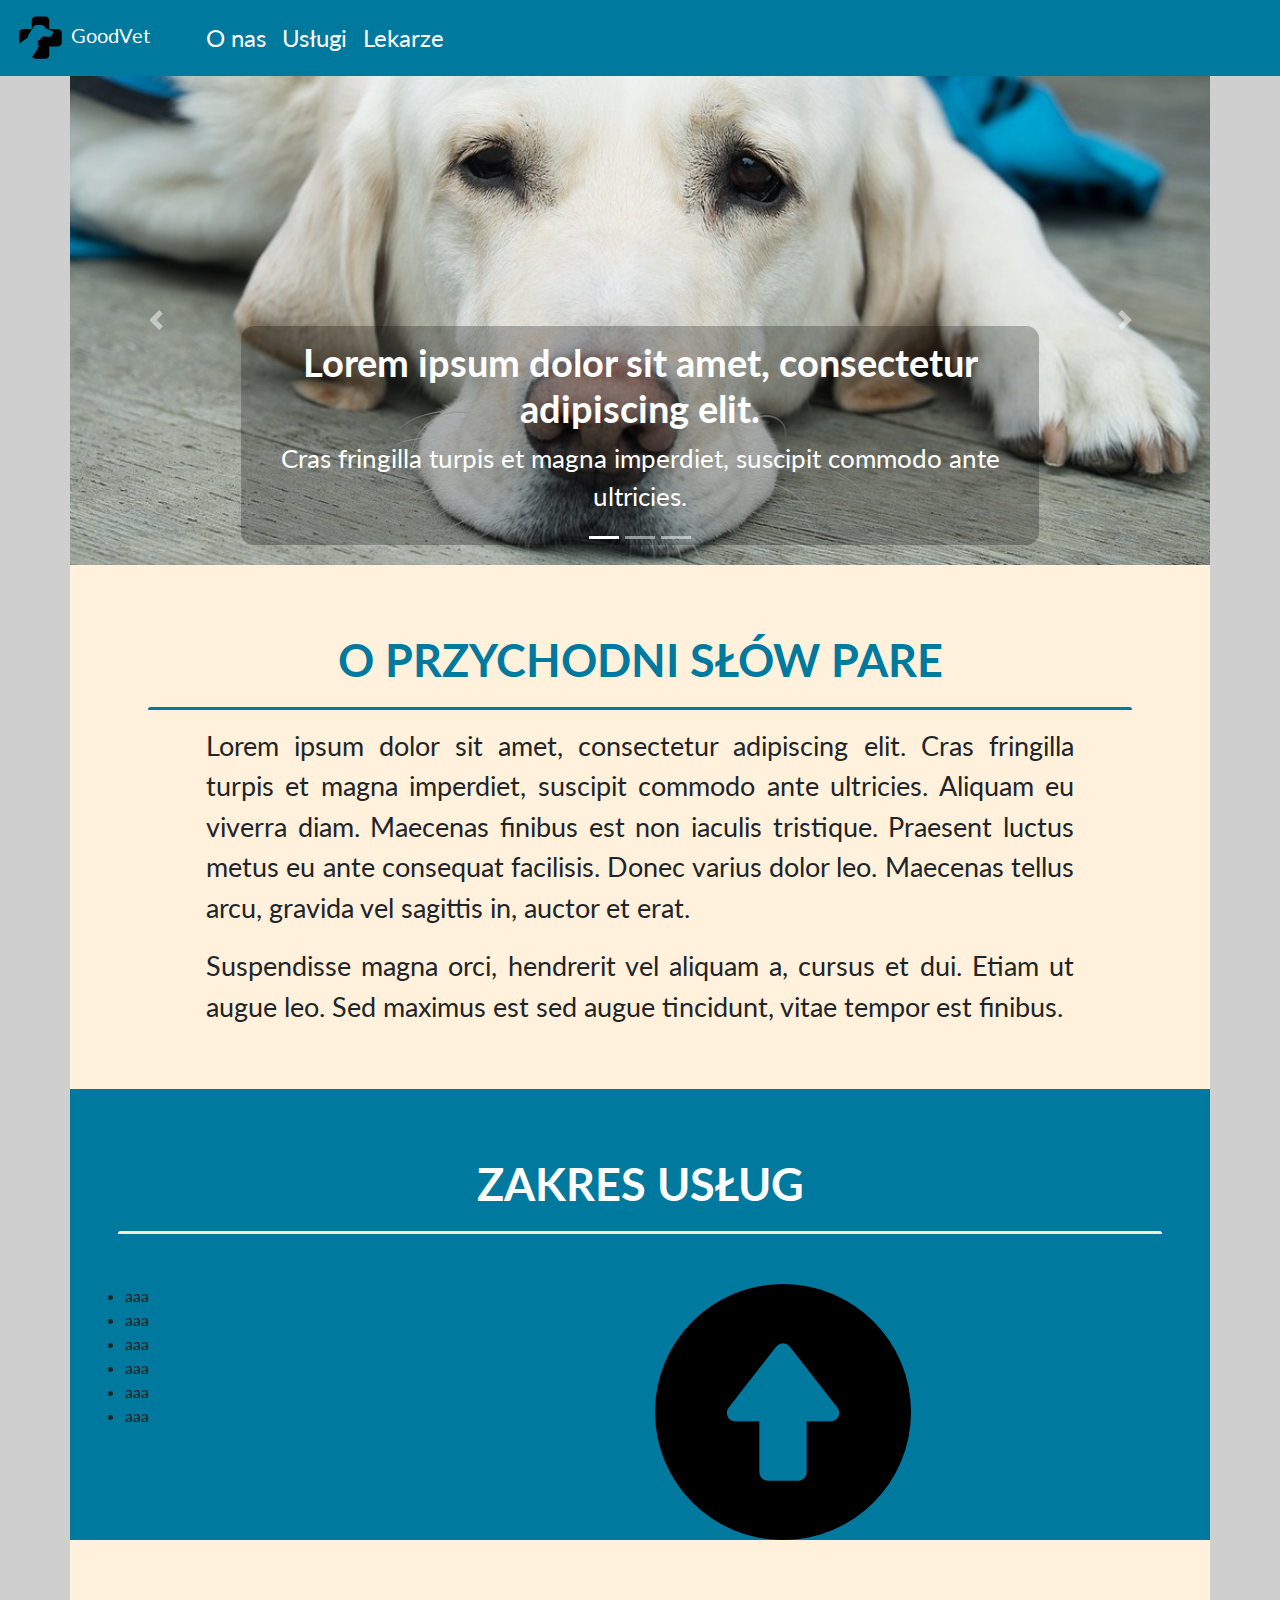
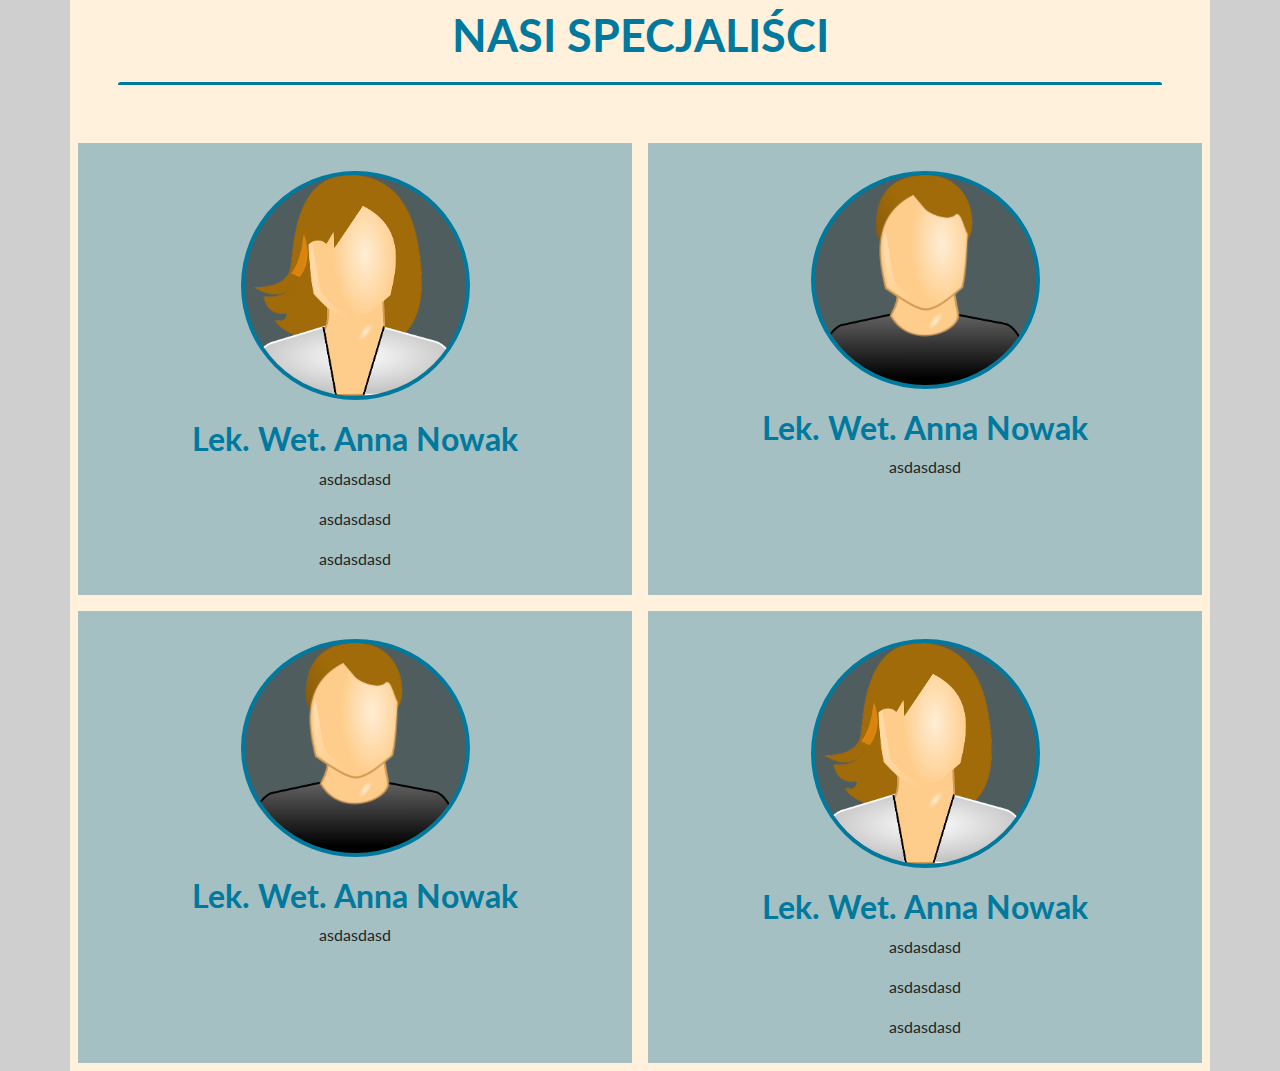
==== index.html @ b1070dfb "init" ====
<!DOCTYPE html>
<html lang="pl">
<head>
    <meta charset="UTF-8">
    <meta name="viewport" content="width=device-width, initial-scale=1, shrink-to-fit=no">
    <title>Page title</title>

    <link href="https://fonts.googleapis.com/css2?family=
    Lato:wght@400;700;900&display=swap" rel="stylesheet">

    <link rel="stylesheet" href="css/bootstrap.min.css">
    <link rel="stylesheet" href="styles/main.css">
</head>
<body>
    <!--### <a href="#" id="scrollup" class="scrollup"></a> ###-->
    
    <header>
        <nav class="navbar fixed-top navbar-expand-lg navbar-dark b-blue">
            <a class="navbar-brand mr-5 text-center" href="index.html">
                <img class="img-small" src="img/logo.png" alt="">
                GoodVet
            </a>

            <button class="navbar-toggler" type="button" data-toggle="collapse" data-target="#navbarSupportedContent" aria-controls="navbarSupportedContent" aria-expanded="false" aria-label="Toggle navigation">
                <span class="navbar-toggler-icon"></span>
            </button>
          
            <div class="collapse navbar-collapse" id="navbarSupportedContent">
                <ul class="navbar-nav mr-auto">
                    <li class="nav-item">
                        <a class="nav-link" id="link1" href="#">O nas</a>
                    </li>
                    <li class="nav-item">
                        <a class="nav-link" id="link2" href="#">Usługi</a>
                    </li>
                    <li class="nav-item">
                        <a class="nav-link" id="link3" href="#">Lekarze</a>
                    </li>
                </ul>
            </div>
        </nav>
    </header>

    <main>
        <div class="container">
            <!--### TOP SLIDER ###-->
            <div class="row flex-fill">
                <div id="slider" class="carousel slide col-12 sectionA" data-ride="carousel">

                    <!-- Indicators -->
                    <ul class="carousel-indicators">
                      <li data-target="#slider" data-slide-to="0" class="active"></li>
                      <li data-target="#slider" data-slide-to="1"></li>
                      <li data-target="#slider" data-slide-to="2"></li>
                    </ul>
                  
                    <!-- The slideshow -->
                    <div class="carousel-inner">
                      <div class="carousel-item active">
                        <img class="img-fluid" src="img/pies.jpg" alt="">
                        <div class="carousel-caption">
                            <h3>Lorem ipsum dolor sit amet, consectetur adipiscing elit.</h3>
                            <p>Cras fringilla turpis et magna imperdiet, suscipit commodo ante ultricies.</p>
                          </div>
                      </div>
                      <div class="carousel-item">
                        <img class="img-fluid" src="img/kot.jpg" alt="">
                        <div class="carousel-caption">
                            <h3>Lorem ipsum dolor sit amet, consectetur adipiscing elit.</h3>
                            <p>Cras fringilla turpis et magna imperdiet, suscipit commodo ante ultricies.</p>
                          </div>
                      </div>
                      <div class="carousel-item">
                        <img class="img-fluid" src="img/pies2.jpg" alt="">
                        <div class="carousel-caption">
                            <h3>Lorem ipsum dolor sit amet, consectetur adipiscing elit.</h3>
                            <p>Cras fringilla turpis et magna imperdiet, suscipit commodo ante ultricies.</p>
                          </div>
                      </div>
                    </div>
                  
                    <!-- Left and right controls -->
                    <a class="carousel-control-prev" href="#slider" data-slide="prev">
                      <span class="carousel-control-prev-icon"></span>
                    </a>
                    <a class="carousel-control-next" href="#slider" data-slide="next">
                      <span class="carousel-control-next-icon"></span>
                    </a>
                  
                  </div>
            </div>
             
            <header>
                <div class="row sectionA" id="aboutUs">
                    <div class="col-12 px-sm-3 px-lg-5 my-5">
                        <div id="abtUs">
                            <h1>O przychodni słów pare</h1>
                            <div class="separator-blue"></div>
                            <p class="p-1 px-lg-5">
                                Lorem ipsum dolor sit amet, consectetur adipiscing elit. 
                                Cras fringilla turpis et magna imperdiet, 
                                suscipit commodo ante ultricies. Aliquam eu viverra diam. 
                                Maecenas finibus est non iaculis tristique. 
                                Praesent luctus metus eu ante consequat facilisis. 
                                Donec varius dolor leo. Maecenas tellus arcu, 
                                gravida vel sagittis in, auctor et erat.
                            </p>
                            <p class="p-1 px-lg-5">
                                Suspendisse magna orci, hendrerit vel aliquam a, cursus et dui. 
                                Etiam ut augue leo. 
                                Sed maximus est sed augue tincidunt, vitae tempor est finibus.
                            </p>
                        </div>
                        
                    </div>
                </div>
            </header>
            
            <section>
                <div class="row sectionB" id="services">
                    <div class="col-12 px-lg-5 my-5">
                        <h1>Zakres usług</h1>
                        <div class="separator-white"></div>
                    </div>
                    <div class="col-sm-6">
                        <ul class="servicesList">
                            <li>aaa</li>
                            <li>aaa</li>
                            <li>aaa</li>
                            <li>aaa</li>
                            <li>aaa</li>
                            <li>aaa</li>
                        </ul>
                    </div>
                    <div class="col-sm-6">
                        <img class="" src="img/up.png" alt="">
                    </div>
                </div>
            </section>
            
            <section>
                <div class="row sectionA" id="doctors">
                    <div class="col-12 px-lg-5 my-5">
                        <h1>Nasi specjaliści</h1>
                        <div class="separator-blue"></div>
                    </div>
                    
                    <div class="col-lg-6 px-0 px-lg-2 my-2">
                        <div class="doc p-2">
    
                            <div class="docImg mx-auto">
                                <img class="img-fluid" src="img/female.png" alt="">
                            </div>
    
                            <div>
                                <h2>Lek. Wet. Anna Nowak</h2>
                                <p>asdasdasd</p>
                                <p>asdasdasd</p>
                                <p>asdasdasd</p>
                            </div>
    
                        </div>
                    </div>
                    <div class="col-lg-6 px-0 px-lg-2 my-2">
                        <div class="doc p-2">
    
                            <div class="docImg mx-auto">
                                <img class="img-fluid" src="img/male.png" alt="">
                            </div>
    
                            <div>
                                <h2>Lek. Wet. Anna Nowak</h2>
                                <p>asdasdasd</p>
                            </div>
    
                        </div>
                    </div>
    
                    <div class="col-lg-6 px-0 px-lg-2 my-2">
                        <div class="doc p-2">
    
                            <div class="docImg mx-auto">
                                <img class="img-fluid" src="img/male.png" alt="">
                            </div>
    
                            <div>
                                <h2>Lek. Wet. Anna Nowak</h2>
                                <p>asdasdasd</p>
                            </div>
    
                        </div>
                    </div>
    
                    <div class="col-lg-6 px-0 px-lg-2 my-2">
                        <div class="doc p-2">
    
                            <div class="docImg mx-auto">
                                <img class="img-fluid" src="img/female.png" alt="">
                            </div>
    
                            <div>
                                <h2>Lek. Wet. Anna Nowak</h2>
                                <p>asdasdasd</p>
                                <p>asdasdasd</p>
                                <p>asdasdasd</p>
                            </div>
    
                        </div>
                    </div>
                </div>
            </section>
            
        </div>
    </main>


    <!--### jQuery ###-->
    <script src="https://ajax.googleapis.com/ajax/libs/jquery/3.5.1/jquery.min.js"></script>
    <!--### bootstrap files ###-->
    <script src="https://cdn.jsdelivr.net/npm/popper.js@1.16.1/dist/umd/popper.min.js" integrity="sha384-9/reFTGAW83EW2RDu2S0VKaIzap3H66lZH81PoYlFhbGU+6BZp6G7niu735Sk7lN" crossorigin="anonymous"></script>
    <script src="js/bootstrap.min.js"></script>

    <script src="scripts/jquery.scrollTo.min.js"></script>
	<script src="scripts/pageScrolling.js"></script>
</body>
</html>
---- styles/main.css ----
body {
    background-color: #cfcfcf;
    font-family: 'Lato', sans-serif;
}

.b-blue {
    background-color: rgb(0, 121, 158) !important;
    
}

.fixed-colour-black {
    color: black !important;
}

.fixed-colour-white {
    color: white !important;
}

.nav-link {
    color: white !important;
}
.nav-link:hover {
    color: rgb(255, 215, 140) !important;
}

.img-small {
    width: 50px !important; 
    height: 50px !important;
}
.sectionA {
    background-color: rgb(255, 241, 219);
}

.sectionB {
    background-color: rgb(0, 121, 158);
}

.container {
    margin-top: 76px !important;
}

#slider {
    padding: 0;
}

.carousel-inner img {
    width: 100%;
    height: 100%;
  }

  .carousel-caption {
    border-radius: 1vw;
    background-color: rgba(0, 0, 0, 0.25);
    padding-top: 1vw;
    padding-bottom: 1vw;
  }

  .carousel-caption h3{
    font-weight: bold;
    font-size: 3vw;
  }

  .carousel-caption p {
    font-size: 2vw;
    color: #FFF;
  }

  .sectionA h1 {
      font-size: 5vmin;
      font-weight: 700;
      color: rgb(0, 121, 158);
      text-align: center;
      margin: 20px;
      text-transform: uppercase;
  }

  .sectionB h1 {
    font-size: 5vmin;
    font-weight: 700;
    color: rgb(255, 255, 255);
    text-align: center;
    margin: 20px; 
    text-transform: uppercase;
}

  #abtUs {
    padding-left: 30px;
    padding-right: 30px;
  }
  
  #abtUs p {
    font-size: 3vmin;
    text-align: justify;
    margin: 10px;
  }

  .nav-item {
      font-size: 1.5em;
  }

  .scrollup {
    width: 64px;
    height: 64px;
    text-decoration: none;
    background: url("../img/up.png") no-repeat 0px 0px;
    background-size: cover;
    position: fixed;
    right: 10px;
    bottom: 20px;
    display: none;
    opacity: .65;
}

.doc {
    width: 100%;
    height: 100%;
    text-align: center;
    background-color: rgba(0, 103, 151, 0.356);
}

.docImg {
    text-align: center;
    width: 50%;
    padding: 20px;
}

.docImg img {
    background-color: rgba(0, 0, 0, 0.514);
    width: 100%;
    height: 100%;
    object-fit: scale-down;
    border: 4px solid rgb(0, 121, 158);
    border-radius: 50%;
}

.doc h2 {
    color: rgb(0, 121, 158);
    font-weight: bold;
}

.separator-white {
    height: 3px;
    width: 100%;
    padding-top: 1px;
    padding-bottom: 1px;
    border-top: 3px solid blanchedalmond;
    border-radius: 5px;
}

.separator-blue {
    height: 3px;
    width: 100%;
    padding-top: 1px;
    padding-bottom: 1px;
    border-top: 3px solid rgb(0, 121, 158);
    border-radius: 5px;
}
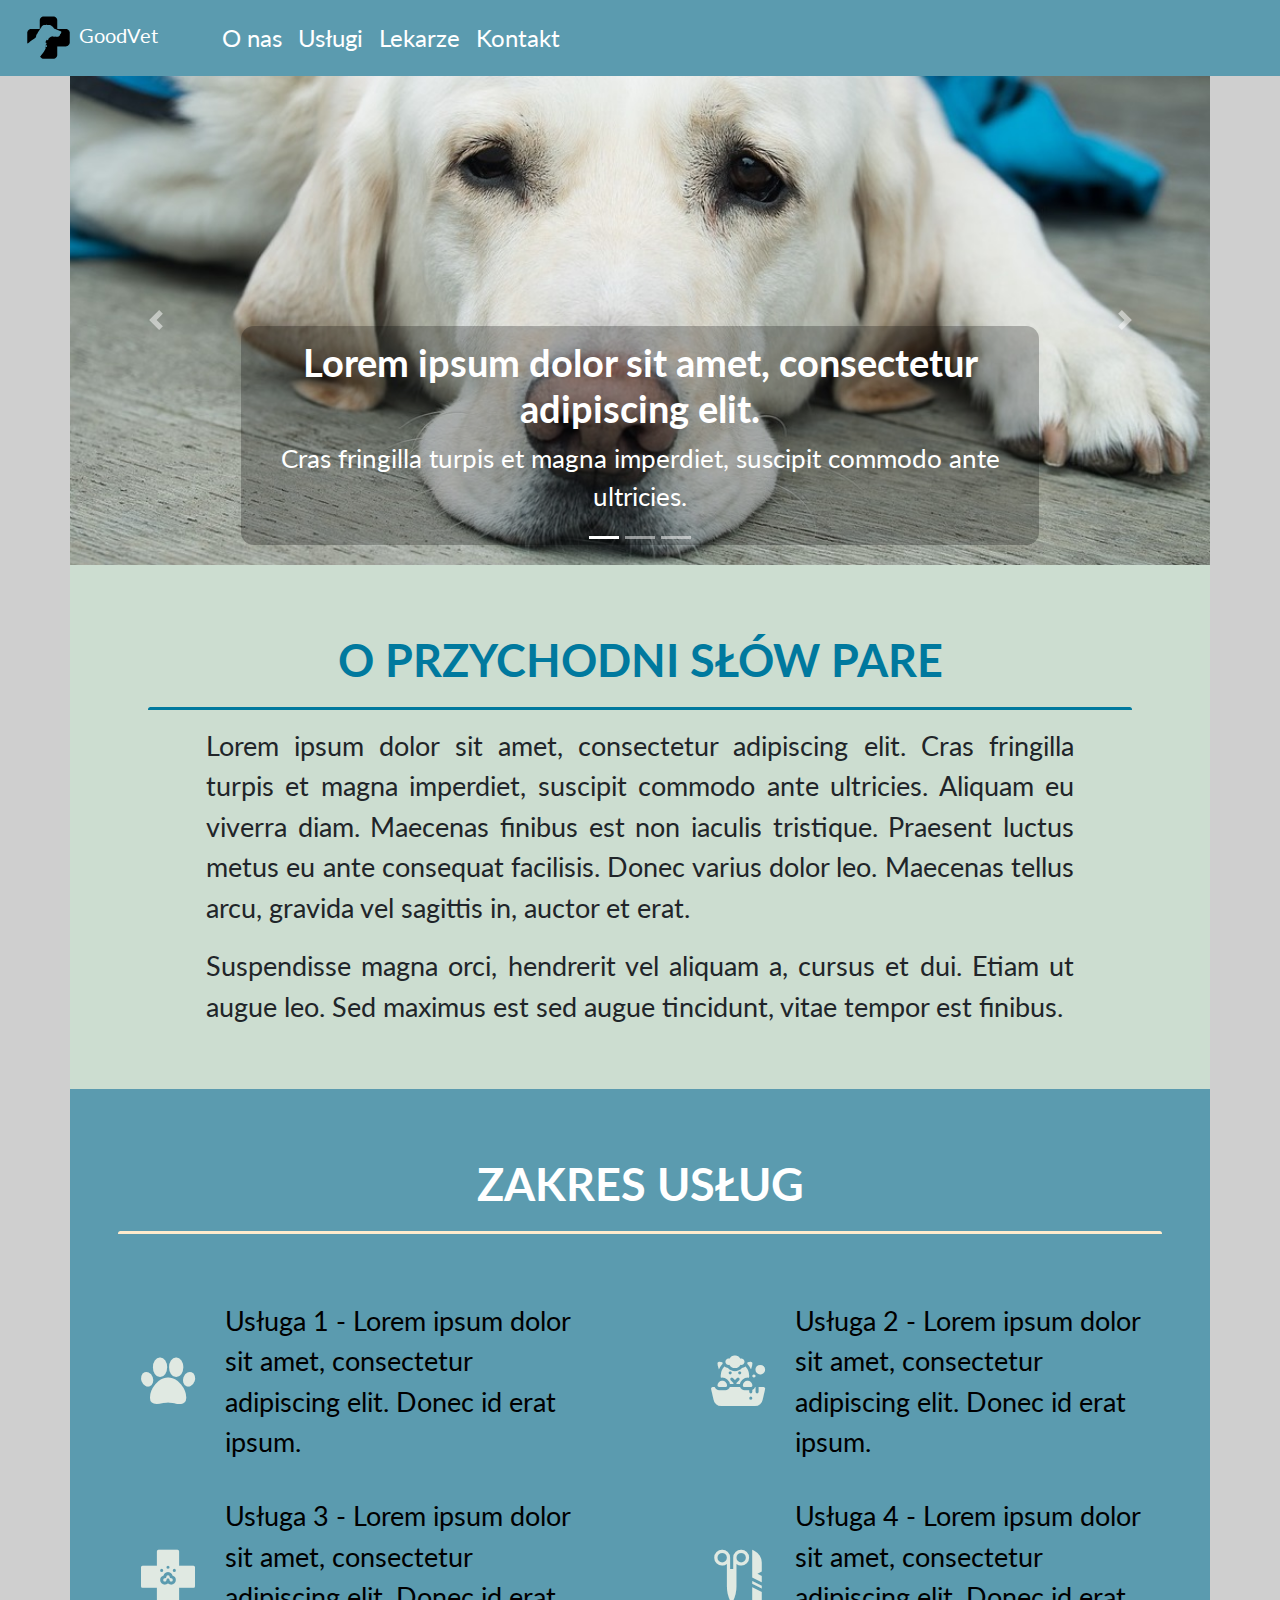
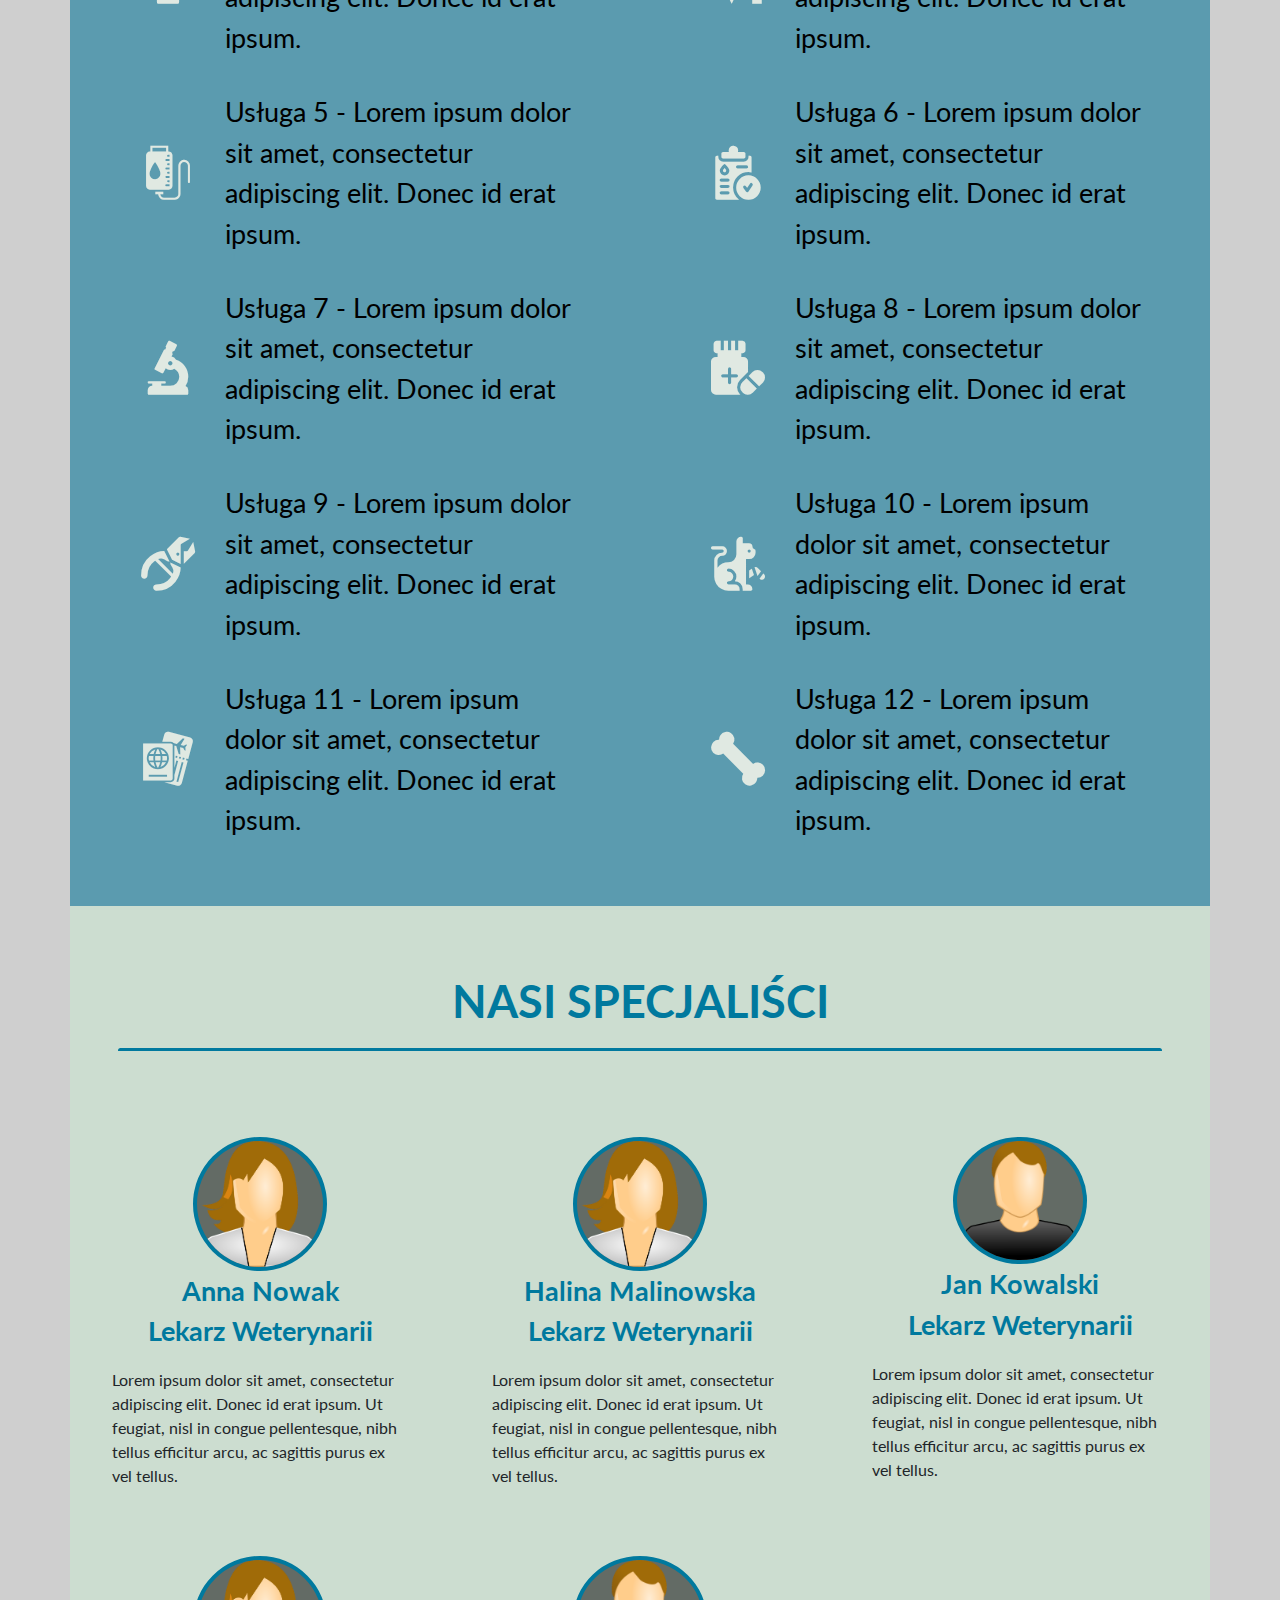
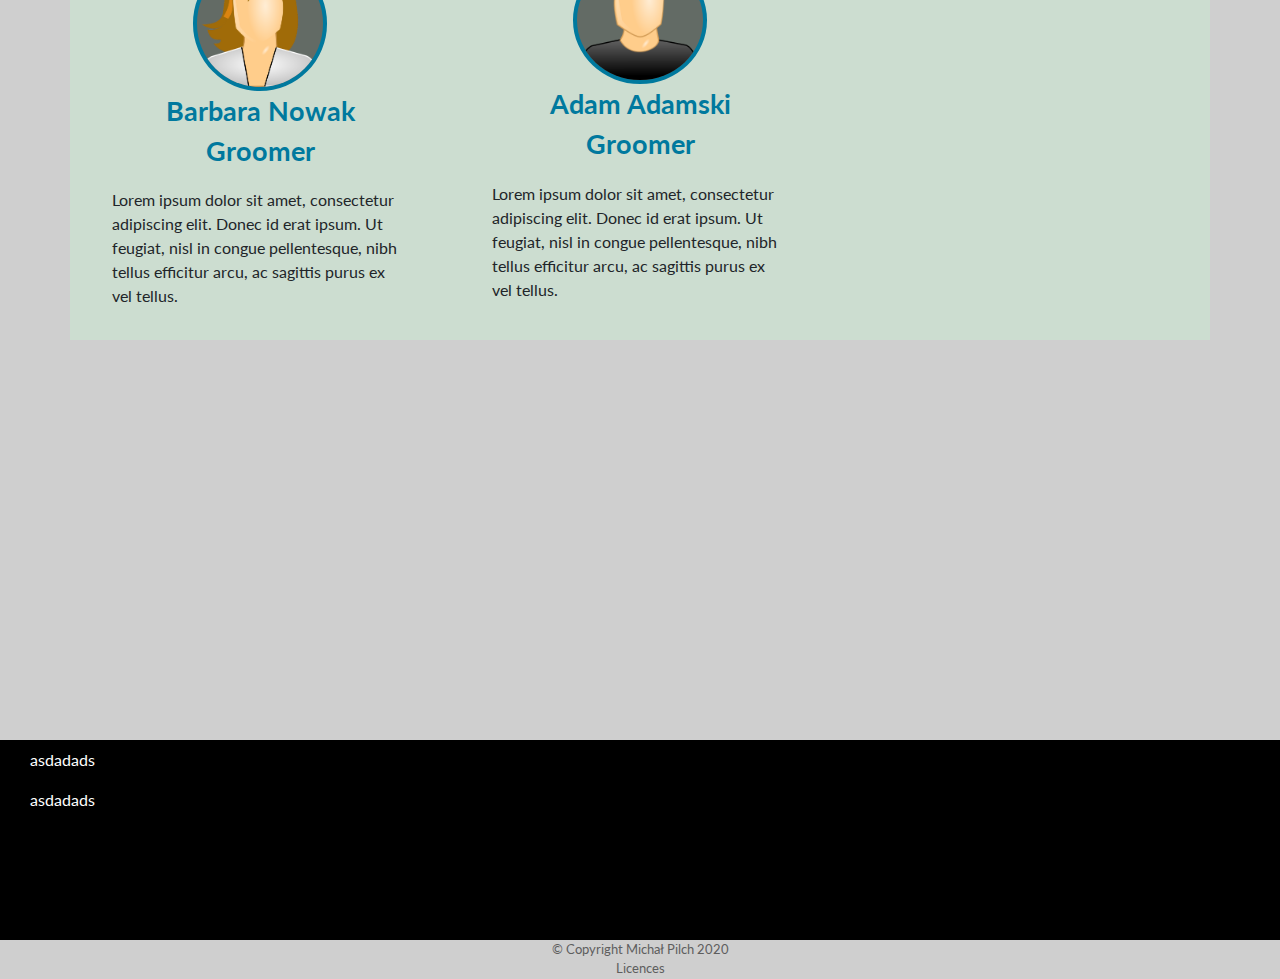
==== commit 475869fb: "map + services" ====
--- a/index.html
+++ b/index.html
@@ -3,10 +3,20 @@
 <head>
     <meta charset="UTF-8">
     <meta name="viewport" content="width=device-width, initial-scale=1, shrink-to-fit=no">
-    <title>Page title</title>
+    <title>Good Vet</title>
 
     <link href="https://fonts.googleapis.com/css2?family=
     Lato:wght@400;700;900&display=swap" rel="stylesheet">
+
+    <link rel="icon" href="img/logo.png">
+    <link rel="stylesheet" type="text/css" 
+    href="img/icons/font/flaticon.css">
+
+    <!-- <script
+      src="https://maps.googleapis.com/maps/api/js?key=AIzaSyAMjYSl3l_vEaa-4guQ3jVCJjhNxkmh4VY&callback=initMap&libraries=&v=weekly"
+      defer
+    ></script> -->
+
 
     <link rel="stylesheet" href="css/bootstrap.min.css">
     <link rel="stylesheet" href="styles/main.css">
@@ -16,7 +26,7 @@
     
     <header>
         <nav class="navbar fixed-top navbar-expand-lg navbar-dark b-blue">
-            <a class="navbar-brand mr-5 text-center" href="index.html">
+            <a class="navbar-brand mr-5 text-center px-2" href="index.html">
                 <img class="img-small" src="img/logo.png" alt="">
                 GoodVet
             </a>
@@ -26,7 +36,7 @@
             </button>
           
             <div class="collapse navbar-collapse" id="navbarSupportedContent">
-                <ul class="navbar-nav mr-auto">
+                <ul class="navbar-nav">
                     <li class="nav-item">
                         <a class="nav-link" id="link1" href="#">O nas</a>
                     </li>
@@ -36,13 +46,16 @@
                     <li class="nav-item">
                         <a class="nav-link" id="link3" href="#">Lekarze</a>
                     </li>
+                    <li class="nav-item">
+                        <a class="nav-link" id="link4" href="#">Kontakt</a>
+                    </li>
                 </ul>
             </div>
         </nav>
     </header>
 
     <main>
-        <div class="container">
+        <div class="container sliderContainer">
             <!--### TOP SLIDER ###-->
             <div class="row flex-fill">
                 <div id="slider" class="carousel slide col-12 sectionA" data-ride="carousel">
@@ -89,7 +102,8 @@
                   
                   </div>
             </div>
-             
+        </div>
+        <div class="container">
             <header>
                 <div class="row sectionA" id="aboutUs">
                     <div class="col-12 px-sm-3 px-lg-5 my-5">
@@ -117,24 +131,124 @@
             </header>
             
             <section>
-                <div class="row sectionB" id="services">
+                <div class="row sectionB pb-5" id="services">
                     <div class="col-12 px-lg-5 my-5">
                         <h1>Zakres usług</h1>
                         <div class="separator-white"></div>
                     </div>
-                    <div class="col-sm-6">
-                        <ul class="servicesList">
-                            <li>aaa</li>
-                            <li>aaa</li>
-                            <li>aaa</li>
-                            <li>aaa</li>
-                            <li>aaa</li>
-                            <li>aaa</li>
-                        </ul>
-                    </div>
-                    <div class="col-sm-6">
-                        <img class="" src="img/up.png" alt="">
-                    </div>
+                    <div class="col-sm-12 servicesList">
+                        <div class="row">
+                            <div class="col-lg-6 servicesItem d-flex">
+                                <i class="flaticon-paw flex-shrink-1 vertical-center"></i>
+                                <p class="p-1 w-100 vertical-center">
+                                    Usługa 1 - Lorem ipsum dolor sit amet, 
+                                    consectetur adipiscing elit. 
+                                    Donec id erat ipsum.
+                                </p>
+                            </div>
+
+                            <div class="col-lg-6 servicesItem d-flex">
+                                <i class="flaticon-shower flex-shrink-1 vertical-center"></i>
+                                <p class="p-1 w-100 vertical-center">
+                                    Usługa 2 - Lorem ipsum dolor sit amet, 
+                                    consectetur adipiscing elit. 
+                                    Donec id erat ipsum.
+                                </p>
+                            </div>
+
+                            <div class="col-lg-6 servicesItem d-flex">
+                                <i class="flaticon-veterinary flex-shrink-1 vertical-center"></i>
+                                <p class="p-1 w-100 vertical-center">
+                                    Usługa 3 - Lorem ipsum dolor sit amet, 
+                                    consectetur adipiscing elit. 
+                                    Donec id erat ipsum.
+                                </p>
+                            </div>
+
+                            <div class="col-lg-6 servicesItem d-flex">
+                                <i class="flaticon-surgery-tools flex-shrink-1 vertical-center"></i>
+                                <p class="p-1 w-100 vertical-center">
+                                    Usługa 4 - Lorem ipsum dolor sit amet, 
+                                    consectetur adipiscing elit. 
+                                    Donec id erat ipsum.
+                                </p>
+                            </div>
+
+                            <div class="col-lg-6 servicesItem d-flex">
+                                <i class="flaticon-blood-transfusion flex-shrink-1 vertical-center"></i>
+                                <p class="p-1 w-100 vertical-center">
+                                    Usługa 5 - Lorem ipsum dolor sit amet, 
+                                    consectetur adipiscing elit. 
+                                    Donec id erat ipsum.
+                                </p>
+                            </div>
+
+                            <div class="col-lg-6 servicesItem d-flex">
+                                <i class="flaticon-medical-report flex-shrink-1 vertical-center"></i>
+                                <p class="p-1 w-100 vertical-center">
+                                    Usługa 6 - Lorem ipsum dolor sit amet, 
+                                    consectetur adipiscing elit. 
+                                    Donec id erat ipsum.
+                                </p>
+                            </div>
+
+                            <div class="col-lg-6 servicesItem d-flex">
+                                <i class="flaticon-microscope flex-shrink-1 vertical-center"></i>
+                                <p class="p-1 w-100 vertical-center">
+                                    Usługa 7 - Lorem ipsum dolor sit amet, 
+                                    consectetur adipiscing elit. 
+                                    Donec id erat ipsum.
+                                </p>
+                            </div>
+
+                            <div class="col-lg-6 servicesItem d-flex">
+                                <i class="flaticon-pills-1 flex-shrink-1 vertical-center"></i>
+                                <p class="p-1 w-100 vertical-center">
+                                    Usługa 8 - Lorem ipsum dolor sit amet, 
+                                    consectetur adipiscing elit. 
+                                    Donec id erat ipsum.
+                                </p>
+                            </div>
+
+                            <div class="col-lg-6 servicesItem d-flex">
+                                <i class="flaticon-nail-clipper flex-shrink-1 vertical-center"></i>
+                                <p class="p-1 w-100 vertical-center">
+                                    Usługa 9 - Lorem ipsum dolor sit amet, 
+                                    consectetur adipiscing elit. 
+                                    Donec id erat ipsum.
+                                </p>
+                            </div>
+
+                            <div class="col-lg-6 servicesItem d-flex">
+                                <i class="flaticon-injury flex-shrink-1 vertical-center"></i>
+                                <p class="p-1 w-100 vertical-center">
+                                    Usługa 10 - Lorem ipsum dolor sit amet, 
+                                    consectetur adipiscing elit. 
+                                    Donec id erat ipsum.
+                                </p>
+                            </div>
+
+                            <div class="col-lg-6 servicesItem d-flex">
+                                <i class="flaticon-passport flex-shrink-1 vertical-center"></i>
+                                <p class="p-1 w-100 vertical-center">
+                                    Usługa 11 - Lorem ipsum dolor sit amet, 
+                                    consectetur adipiscing elit. 
+                                    Donec id erat ipsum.
+                                </p>
+                            </div>
+
+                            <div class="col-lg-6 servicesItem d-flex">
+                                <i class="flaticon-bone flex-shrink-1 vertical-center"></i>
+                                <p class="p-1 w-100 vertical-center">
+                                    Usługa 12 - Lorem ipsum dolor sit amet, 
+                                    consectetur adipiscing elit. 
+                                    Donec id erat ipsum.
+                                </p>
+                            </div>
+                        </div>
+                        
+                    </div>
+                    
                 </div>
             </section>
             
@@ -145,72 +259,125 @@
                         <div class="separator-blue"></div>
                     </div>
                     
-                    <div class="col-lg-6 px-0 px-lg-2 my-2">
-                        <div class="doc p-2">
-    
-                            <div class="docImg mx-auto">
+                    <div class="col-lg-4 px-0 px-lg-2 my-2 mx-lg-0 mx-sm-5">
+                        <div class="doc p-2">
+    
+                            <div class="docImg mx-auto pb-1">
                                 <img class="img-fluid" src="img/female.png" alt="">
                             </div>
     
-                            <div>
-                                <h2>Lek. Wet. Anna Nowak</h2>
-                                <p>asdasdasd</p>
-                                <p>asdasdasd</p>
-                                <p>asdasdasd</p>
-                            </div>
-    
-                        </div>
-                    </div>
-                    <div class="col-lg-6 px-0 px-lg-2 my-2">
-                        <div class="doc p-2">
-    
-                            <div class="docImg mx-auto">
+                            <div class="description">
+                                <h2>Anna Nowak</h2>
+                                <h2>Lekarz Weterynarii</h2>
+                                <p>
+                                    Lorem ipsum dolor sit amet, consectetur adipiscing elit. 
+                                    Donec id erat ipsum. Ut feugiat, nisl in congue pellentesque, 
+                                    nibh tellus efficitur arcu, ac sagittis purus ex vel tellus.
+                                </p>
+                            </div>
+    
+                        </div>
+                    </div>
+
+                    <div class="col-lg-4 px-0 px-lg-2 my-2 mx-lg-0 mx-sm-5">
+                        <div class="doc p-2">
+    
+                            <div class="docImg mx-auto pb-1">
+                                <img class="img-fluid" src="img/female.png" alt="">
+                            </div>
+    
+                            <div class="description">
+                                <h2>Halina Malinowska</h2>
+                                <h2>Lekarz Weterynarii</h2>
+                                <p>
+                                    Lorem ipsum dolor sit amet, consectetur adipiscing elit. 
+                                    Donec id erat ipsum. Ut feugiat, nisl in congue pellentesque, 
+                                    nibh tellus efficitur arcu, ac sagittis purus ex vel tellus.
+                                </p>
+                            </div>
+    
+                        </div>
+                    </div>
+
+                    <div class="col-lg-4 px-0 px-lg-2 my-2 mx-lg-0 mx-sm-5">
+                        <div class="doc p-2">
+    
+                            <div class="docImg mx-auto pb-1">
                                 <img class="img-fluid" src="img/male.png" alt="">
                             </div>
     
-                            <div>
-                                <h2>Lek. Wet. Anna Nowak</h2>
-                                <p>asdasdasd</p>
-                            </div>
-    
-                        </div>
-                    </div>
-    
-                    <div class="col-lg-6 px-0 px-lg-2 my-2">
-                        <div class="doc p-2">
-    
-                            <div class="docImg mx-auto">
+                            <div class="description">
+                                <h2>Jan Kowalski</h2>
+                                <h2>Lekarz Weterynarii</h2>
+                                <p>
+                                    Lorem ipsum dolor sit amet, consectetur adipiscing elit. 
+                                    Donec id erat ipsum. Ut feugiat, nisl in congue pellentesque, 
+                                    nibh tellus efficitur arcu, ac sagittis purus ex vel tellus.
+                                </p>
+                            </div>
+    
+                        </div>
+                    </div>
+    
+                    <div class="col-lg-4 px-0 px-lg-2 my-2 mx-lg-0 mx-sm-5">
+                        <div class="doc p-2">
+    
+                            <div class="docImg mx-auto pb-1">
+                                <img class="img-fluid" src="img/female.png" alt="">
+                            </div>
+    
+                            <div class="description">
+                                <h2>Barbara Nowak</h2>
+                                <h2>Groomer</h2>
+                                <p>
+                                    Lorem ipsum dolor sit amet, consectetur adipiscing elit. 
+                                    Donec id erat ipsum. Ut feugiat, nisl in congue pellentesque, 
+                                    nibh tellus efficitur arcu, ac sagittis purus ex vel tellus.
+                                </p>
+                            </div>
+    
+                        </div>
+                    </div>
+    
+                    <div class="col-lg-4 px-0 px-lg-2 my-2 mx-lg-0 mx-sm-5">
+                        <div class="doc p-2">
+    
+                            <div class="docImg mx-auto pb-1">
                                 <img class="img-fluid" src="img/male.png" alt="">
                             </div>
     
-                            <div>
-                                <h2>Lek. Wet. Anna Nowak</h2>
-                                <p>asdasdasd</p>
-                            </div>
-    
-                        </div>
-                    </div>
-    
-                    <div class="col-lg-6 px-0 px-lg-2 my-2">
-                        <div class="doc p-2">
-    
-                            <div class="docImg mx-auto">
-                                <img class="img-fluid" src="img/female.png" alt="">
-                            </div>
-    
-                            <div>
-                                <h2>Lek. Wet. Anna Nowak</h2>
-                                <p>asdasdasd</p>
-                                <p>asdasdasd</p>
-                                <p>asdasdasd</p>
+                            <div class="description">
+                                <h2>Adam Adamski</h2>
+                                <h2>Groomer</h2>
+                                <p>
+                                    Lorem ipsum dolor sit amet, consectetur adipiscing elit. 
+                                    Donec id erat ipsum. Ut feugiat, nisl in congue pellentesque, 
+                                    nibh tellus efficitur arcu, ac sagittis purus ex vel tellus.
+                                </p>
                             </div>
     
                         </div>
                     </div>
                 </div>
             </section>
-            
         </div>
+        <footer>
+            <div id="map"></div>
+            <div class="w-100" id="footer">
+                <div class="container h-100">
+                    <div class="col-12 d-flex text-white h-100">
+                        <div id="address" class="py-2">
+                            <p>asdadads</p>
+                            <p>asdadads</p>
+                            
+                            
+                        </div>
+                    </div>
+                </div>
+            </div>
+        </footer>
+        <div class="signature">&copy; Copyright Michał Pilch 2020</div>
+        <div class="signature"><a href="licences/licenses.html" target="_blank">Licences</a></div>
     </main>
 
 
@@ -221,6 +388,7 @@
     <script src="js/bootstrap.min.js"></script>
 
     <script src="scripts/jquery.scrollTo.min.js"></script>
-	<script src="scripts/pageScrolling.js"></script>
+    <script src="scripts/pageScrolling.js"></script>
+    <script src="scripts/maps.js"></script>
 </body>
 </html>--- a/img/icons/font/flaticon.css
+++ b/img/icons/font/flaticon.css
@@ -0,0 +1,71 @@
+	/*
+  	Flaticon icon font: Flaticon
+  	Creation date: 09/11/2020 18:28
+  	*/
+
+@font-face {
+  font-family: "Flaticon";
+  src: url("./Flaticon.eot");
+  src: url("./Flaticon.eot?#iefix") format("embedded-opentype"),
+       url("./Flaticon.woff2") format("woff2"),
+       url("./Flaticon.woff") format("woff"),
+       url("./Flaticon.ttf") format("truetype"),
+       url("./Flaticon.svg#Flaticon") format("svg");
+  font-weight: normal;
+  font-style: normal;
+}
+
+@media screen and (-webkit-min-device-pixel-ratio:0) {
+  @font-face {
+    font-family: "Flaticon";
+    src: url("./Flaticon.svg#Flaticon") format("svg");
+  }
+}
+
+[class^="flaticon-"]:before, [class*=" flaticon-"]:before,
+[class^="flaticon-"]:after, [class*=" flaticon-"]:after {   
+  font-family: Flaticon;
+        font-size: 20px;
+font-style: normal;
+margin-left: 20px;
+}
+
+.flaticon-nail-clipper:before { content: "\f100"; }
+.flaticon-injury:before { content: "\f101"; }
+.flaticon-veterinary:before { content: "\f102"; }
+.flaticon-shower:before { content: "\f103"; }
+.flaticon-cat:before { content: "\f104"; }
+.flaticon-cat-1:before { content: "\f105"; }
+.flaticon-eye:before { content: "\f106"; }
+.flaticon-feeding-bottle:before { content: "\f107"; }
+.flaticon-microchip:before { content: "\f108"; }
+.flaticon-brush-teeth:before { content: "\f109"; }
+.flaticon-cat-house:before { content: "\f10a"; }
+.flaticon-scale:before { content: "\f10b"; }
+.flaticon-pet-brush:before { content: "\f10c"; }
+.flaticon-water-dispenser:before { content: "\f10d"; }
+.flaticon-shampoo:before { content: "\f10e"; }
+.flaticon-pills:before { content: "\f10f"; }
+.flaticon-brush:before { content: "\f110"; }
+.flaticon-cat-2:before { content: "\f111"; }
+.flaticon-pet-bowl:before { content: "\f112"; }
+.flaticon-meow:before { content: "\f113"; }
+.flaticon-fish-bowl:before { content: "\f114"; }
+.flaticon-test-tube:before { content: "\f115"; }
+.flaticon-drugs:before { content: "\f116"; }
+.flaticon-pills-1:before { content: "\f117"; }
+.flaticon-microscope:before { content: "\f118"; }
+.flaticon-paw:before { content: "\f119"; }
+.flaticon-dog-in-front-of-a-man:before { content: "\f11a"; }
+.flaticon-dog:before { content: "\f11b"; }
+.flaticon-veterinary-1:before { content: "\f11c"; }
+.flaticon-bone:before { content: "\f11d"; }
+.flaticon-fish:before { content: "\f11e"; }
+.flaticon-medical-report:before { content: "\f11f"; }
+.flaticon-cow-silhouette:before { content: "\f120"; }
+.flaticon-surgery-tools:before { content: "\f121"; }
+.flaticon-surgery:before { content: "\f122"; }
+.flaticon-surgery-1:before { content: "\f123"; }
+.flaticon-blood-transfusion:before { content: "\f124"; }
+.flaticon-passport:before { content: "\f125"; }
+.flaticon-sonography:before { content: "\f126"; }--- a/styles/main.css
+++ b/styles/main.css
@@ -4,7 +4,7 @@
 }
 
 .b-blue {
-    background-color: rgb(0, 121, 158) !important;
+    background-color:rgb(91, 155, 175) !important;
     
 }
 
@@ -28,14 +28,14 @@
     height: 50px !important;
 }
 .sectionA {
-    background-color: rgb(255, 241, 219);
+    background-color: rgb(204, 221, 208);
 }
 
 .sectionB {
-    background-color: rgb(0, 121, 158);
-}
-
-.container {
+    background-color: rgb(91, 155, 175);
+}
+
+.sliderContainer {
     margin-top: 76px !important;
 }
 
@@ -114,8 +114,13 @@
 .doc {
     width: 100%;
     height: 100%;
-    text-align: center;
-    background-color: rgba(0, 103, 151, 0.356);
+    
+    
+    border-radius: 1vw;
+}
+
+.doc p{
+    padding-top: 1vw;
 }
 
 .docImg {
@@ -134,8 +139,15 @@
 }
 
 .doc h2 {
+    font-size: 3vmin;
     color: rgb(0, 121, 158);
     font-weight: bold;
+    text-align: center;
+}
+
+.doc .description {
+    padding-left: 2vw;
+    padding-right: 2vw;
 }
 
 .separator-white {
@@ -154,4 +166,68 @@
     padding-bottom: 1px;
     border-top: 3px solid rgb(0, 121, 158);
     border-radius: 5px;
-}+}
+
+.servicesList {
+    color: black;
+    font-size: 3vmin;
+    font-weight: 400;
+}
+
+.servicesList i:before {
+    color: rgb(224, 233, 226);
+    margin-right: 2vw;
+    font-size: 2em;
+}
+
+.servicesItem {
+    padding-left: 4vw;
+    padding-right: 4vw;
+    margin-top: 1vw;
+    margin-bottom: 1vw;
+}
+
+.servicesItem p {
+    
+}
+
+.vertical-center {
+    margin-top: auto;
+    margin-bottom: auto;
+  }
+
+  #map {
+      height: 400px;
+  }
+
+  #footer {
+      width: 100%;
+      height: 200px;
+      background-color: black;
+  }
+
+  .transparency {
+      opacity: 0.5;
+  }
+
+  .signature {
+    font-size: 0.8em;
+    text-align: center;
+    color: rgb(94, 94, 94);
+  }
+
+  .signature a{
+    color: rgb(94, 94, 94);
+  }
+  .signature a:hover{
+    color: rgb(94, 94, 94);
+  }
+  
+  #footer .container {
+      margin: 0 !important;
+  }
+
+  #address {
+      
+      height: 100%;
+  }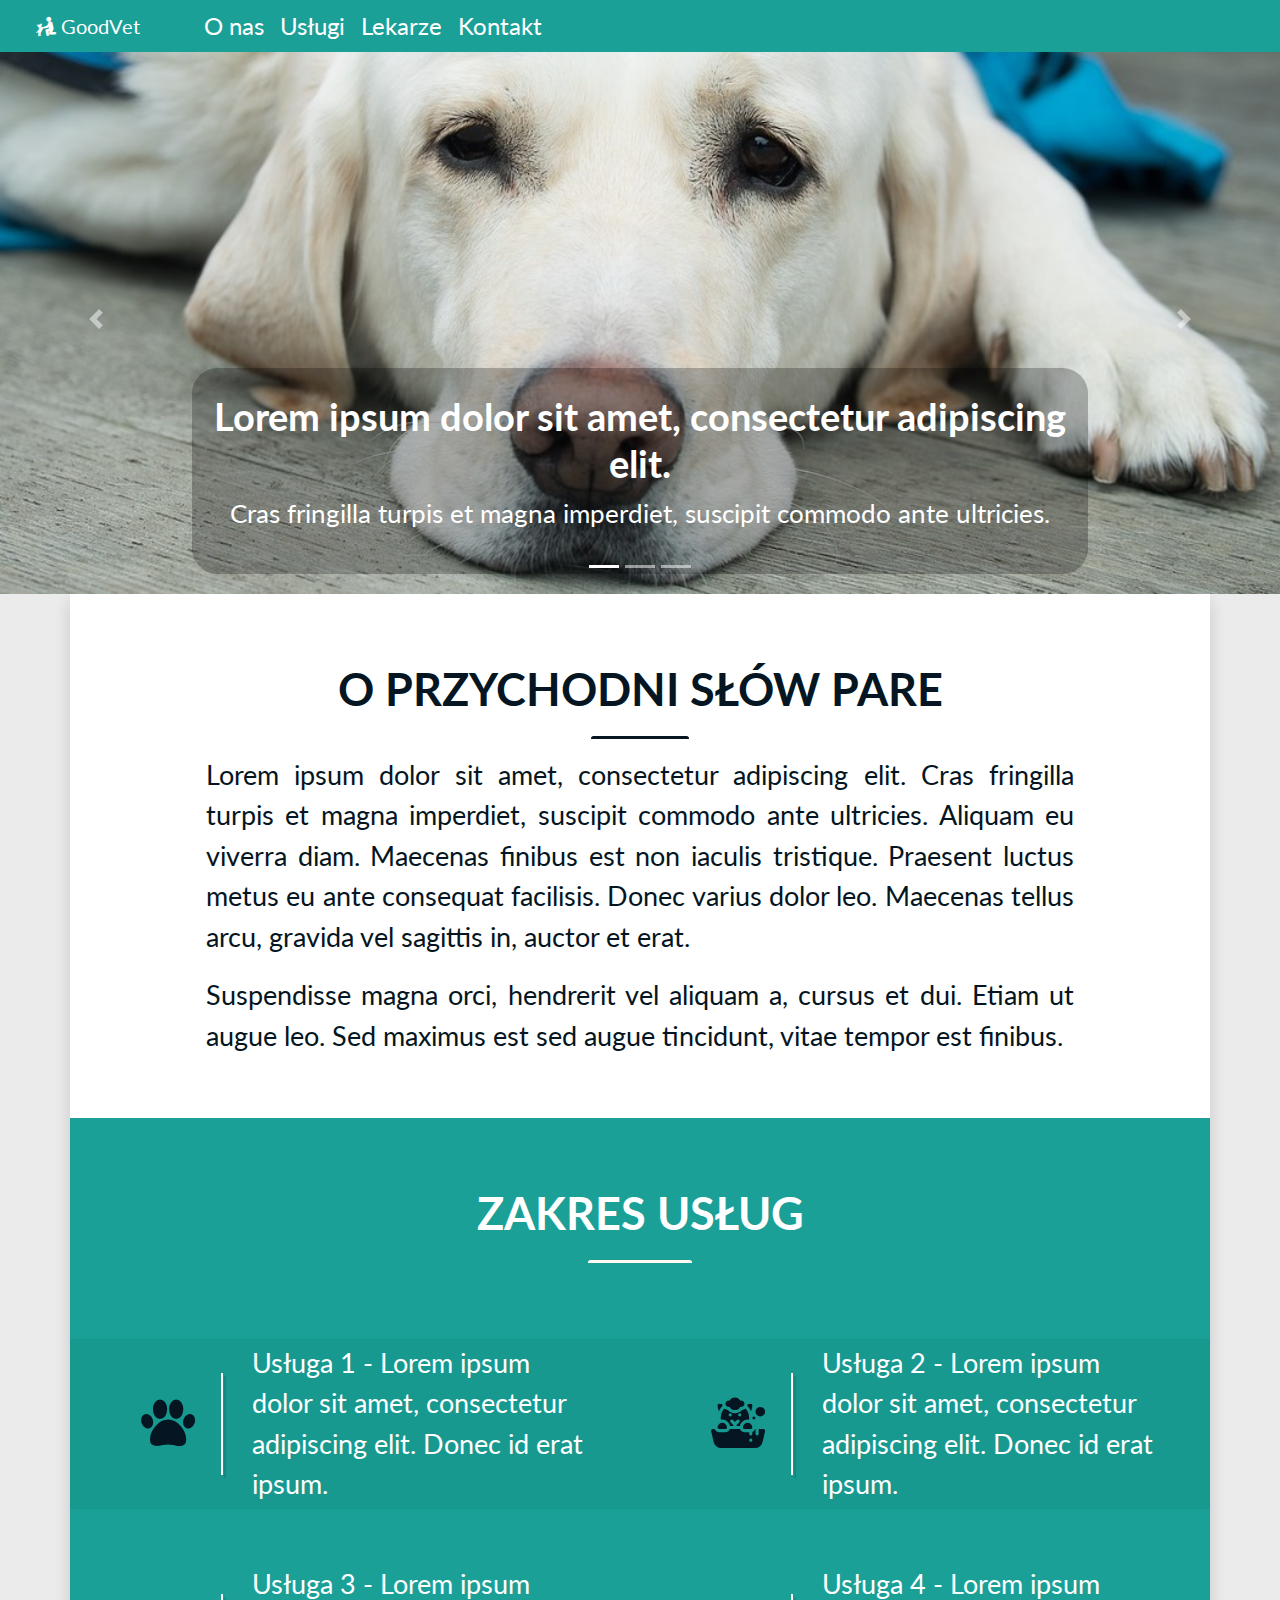
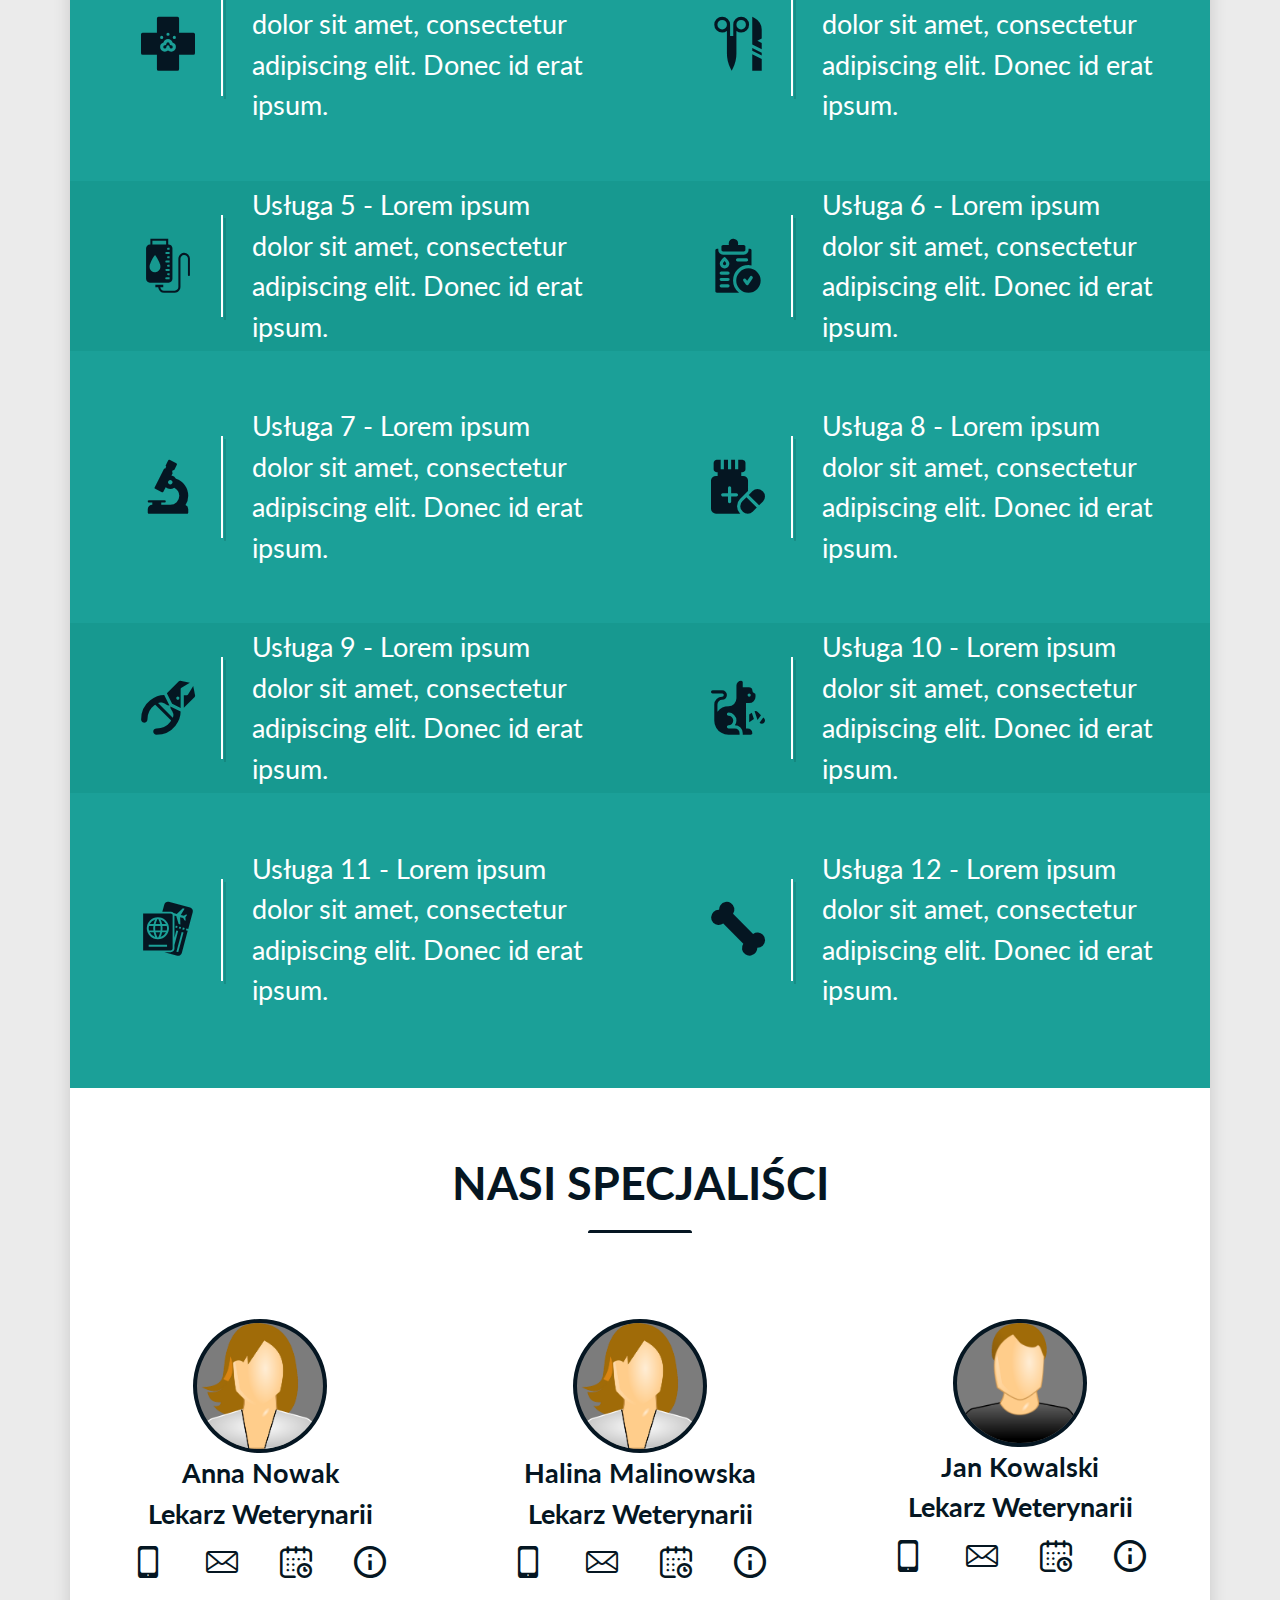
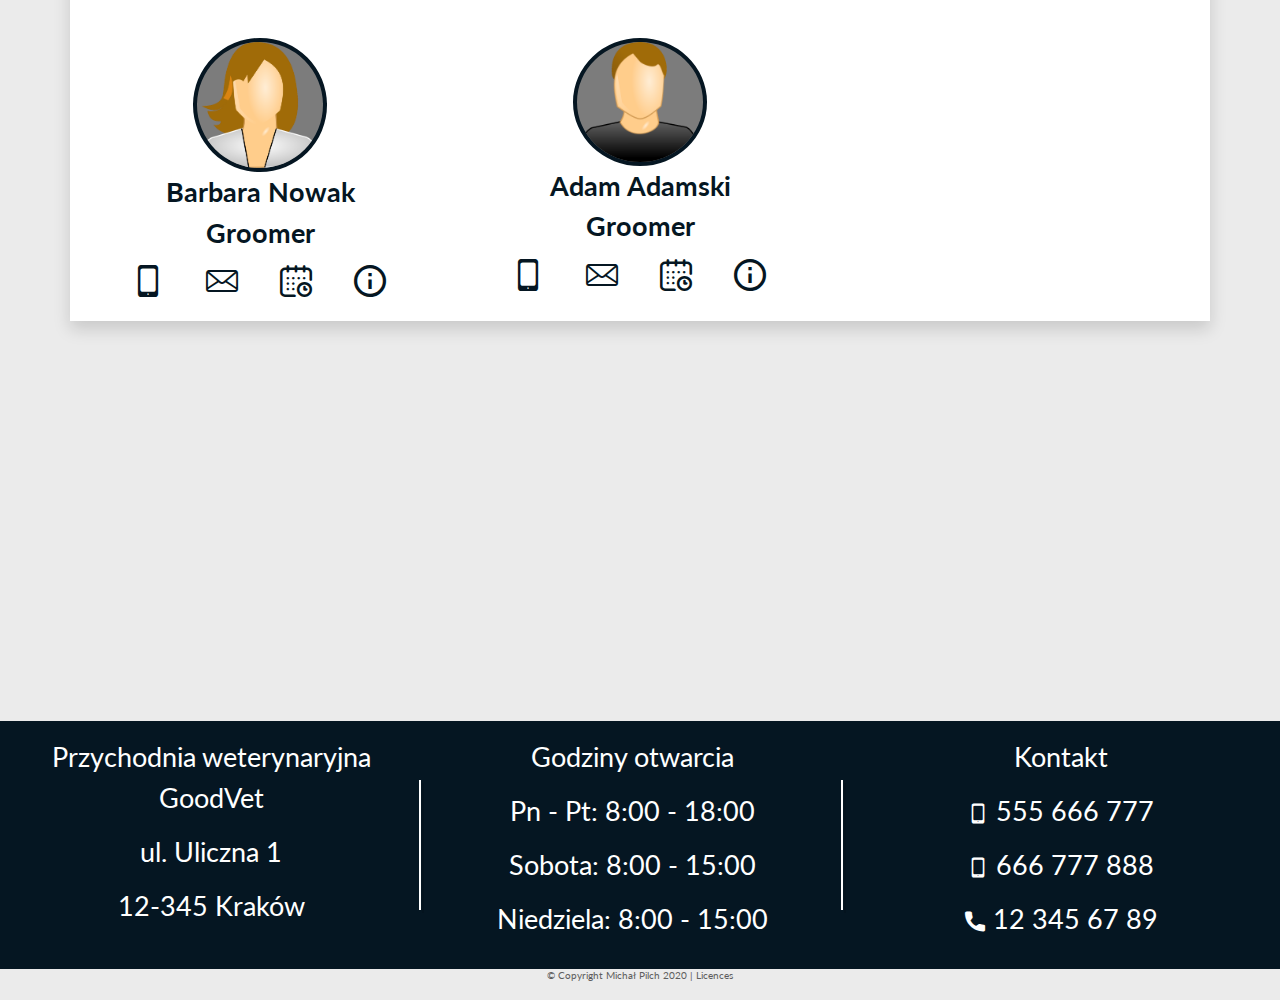
==== commit a0778984: "doc section" ====
--- a/index.html
+++ b/index.html
@@ -22,13 +22,18 @@
     <link rel="stylesheet" href="styles/main.css">
 </head>
 <body>
-    <!--### <a href="#" id="scrollup" class="scrollup"></a> ###-->
     
     <header>
-        <nav class="navbar fixed-top navbar-expand-lg navbar-dark b-blue">
-            <a class="navbar-brand mr-5 text-center px-2" href="index.html">
-                <img class="img-small" src="img/logo.png" alt="">
-                GoodVet
+        <nav class="navbar fixed-top navbar-expand-lg navbar-dark b-maintheme py-0 px-2">
+            <a class="navbar-brand mr-5 text-center px-2 py-0" href="index.html">
+                <!-- <img class="img-small" src="img/logo.png" alt=""> -->
+                <div class="logoContainer">
+                    <i class="flaticon-dog-in-front-of-a-man logo display-block"></i>
+                    <p class="logo display-block">GoodVet</p>
+
+                    <!--### TODO poprawic navbara zeby byl wezszy w przegladaniu a na starcie szerszy znaczy wyzszy ###-->
+                </div>
+                    
             </a>
 
             <button class="navbar-toggler" type="button" data-toggle="collapse" data-target="#navbarSupportedContent" aria-controls="navbarSupportedContent" aria-expanded="false" aria-label="Toggle navigation">
@@ -55,7 +60,7 @@
     </header>
 
     <main>
-        <div class="container sliderContainer">
+        <div class="container-fluid sliderContainer">
             <!--### TOP SLIDER ###-->
             <div class="row flex-fill">
                 <div id="slider" class="carousel slide col-12 sectionA" data-ride="carousel">
@@ -103,13 +108,13 @@
                   </div>
             </div>
         </div>
-        <div class="container">
+        <div class="container shadow">
             <header>
-                <div class="row sectionA" id="aboutUs">
+                <div class="row sectionA b-whitey" id="aboutUs">
                     <div class="col-12 px-sm-3 px-lg-5 my-5">
                         <div id="abtUs">
                             <h1>O przychodni słów pare</h1>
-                            <div class="separator-blue"></div>
+                            <div class="separator-dark"></div>
                             <p class="p-1 px-lg-5">
                                 Lorem ipsum dolor sit amet, consectetur adipiscing elit. 
                                 Cras fringilla turpis et magna imperdiet, 
@@ -131,7 +136,7 @@
             </header>
             
             <section>
-                <div class="row sectionB pb-5" id="services">
+                <div class="row sectionB b-maintheme pb-5" id="services">
                     <div class="col-12 px-lg-5 my-5">
                         <h1>Zakres usług</h1>
                         <div class="separator-white"></div>
@@ -140,7 +145,8 @@
                         <div class="row">
                             <div class="col-lg-6 servicesItem d-flex">
                                 <i class="flaticon-paw flex-shrink-1 vertical-center"></i>
-                                <p class="p-1 w-100 vertical-center">
+                                <div class="separator-vertical-light"></div>
+                                <p class="w-100 vertical-center">
                                     Usługa 1 - Lorem ipsum dolor sit amet, 
                                     consectetur adipiscing elit. 
                                     Donec id erat ipsum.
@@ -149,7 +155,8 @@
 
                             <div class="col-lg-6 servicesItem d-flex">
                                 <i class="flaticon-shower flex-shrink-1 vertical-center"></i>
-                                <p class="p-1 w-100 vertical-center">
+                                <div class="separator-vertical-light"></div>
+                                <p class="w-100 vertical-center">
                                     Usługa 2 - Lorem ipsum dolor sit amet, 
                                     consectetur adipiscing elit. 
                                     Donec id erat ipsum.
@@ -158,7 +165,8 @@
 
                             <div class="col-lg-6 servicesItem d-flex">
                                 <i class="flaticon-veterinary flex-shrink-1 vertical-center"></i>
-                                <p class="p-1 w-100 vertical-center">
+                                <div class="separator-vertical-light"></div>
+                                <p class="w-100 vertical-center">
                                     Usługa 3 - Lorem ipsum dolor sit amet, 
                                     consectetur adipiscing elit. 
                                     Donec id erat ipsum.
@@ -167,7 +175,8 @@
 
                             <div class="col-lg-6 servicesItem d-flex">
                                 <i class="flaticon-surgery-tools flex-shrink-1 vertical-center"></i>
-                                <p class="p-1 w-100 vertical-center">
+                                <div class="separator-vertical-light"></div>
+                                <p class="w-100 vertical-center">
                                     Usługa 4 - Lorem ipsum dolor sit amet, 
                                     consectetur adipiscing elit. 
                                     Donec id erat ipsum.
@@ -176,7 +185,8 @@
 
                             <div class="col-lg-6 servicesItem d-flex">
                                 <i class="flaticon-blood-transfusion flex-shrink-1 vertical-center"></i>
-                                <p class="p-1 w-100 vertical-center">
+                                <div class="separator-vertical-light"></div>
+                                <p class="w-100 vertical-center">
                                     Usługa 5 - Lorem ipsum dolor sit amet, 
                                     consectetur adipiscing elit. 
                                     Donec id erat ipsum.
@@ -185,7 +195,8 @@
 
                             <div class="col-lg-6 servicesItem d-flex">
                                 <i class="flaticon-medical-report flex-shrink-1 vertical-center"></i>
-                                <p class="p-1 w-100 vertical-center">
+                                <div class="separator-vertical-light"></div>
+                                <p class="w-100 vertical-center">
                                     Usługa 6 - Lorem ipsum dolor sit amet, 
                                     consectetur adipiscing elit. 
                                     Donec id erat ipsum.
@@ -194,7 +205,8 @@
 
                             <div class="col-lg-6 servicesItem d-flex">
                                 <i class="flaticon-microscope flex-shrink-1 vertical-center"></i>
-                                <p class="p-1 w-100 vertical-center">
+                                <div class="separator-vertical-light"></div>
+                                <p class="w-100 vertical-center">
                                     Usługa 7 - Lorem ipsum dolor sit amet, 
                                     consectetur adipiscing elit. 
                                     Donec id erat ipsum.
@@ -203,7 +215,8 @@
 
                             <div class="col-lg-6 servicesItem d-flex">
                                 <i class="flaticon-pills-1 flex-shrink-1 vertical-center"></i>
-                                <p class="p-1 w-100 vertical-center">
+                                <div class="separator-vertical-light"></div>
+                                <p class="w-100 vertical-center">
                                     Usługa 8 - Lorem ipsum dolor sit amet, 
                                     consectetur adipiscing elit. 
                                     Donec id erat ipsum.
@@ -212,7 +225,8 @@
 
                             <div class="col-lg-6 servicesItem d-flex">
                                 <i class="flaticon-nail-clipper flex-shrink-1 vertical-center"></i>
-                                <p class="p-1 w-100 vertical-center">
+                                <div class="separator-vertical-light"></div>
+                                <p class="w-100 vertical-center">
                                     Usługa 9 - Lorem ipsum dolor sit amet, 
                                     consectetur adipiscing elit. 
                                     Donec id erat ipsum.
@@ -221,7 +235,8 @@
 
                             <div class="col-lg-6 servicesItem d-flex">
                                 <i class="flaticon-injury flex-shrink-1 vertical-center"></i>
-                                <p class="p-1 w-100 vertical-center">
+                                <div class="separator-vertical-light"></div>
+                                <p class="w-100 vertical-center">
                                     Usługa 10 - Lorem ipsum dolor sit amet, 
                                     consectetur adipiscing elit. 
                                     Donec id erat ipsum.
@@ -230,7 +245,8 @@
 
                             <div class="col-lg-6 servicesItem d-flex">
                                 <i class="flaticon-passport flex-shrink-1 vertical-center"></i>
-                                <p class="p-1 w-100 vertical-center">
+                                <div class="separator-vertical-light"></div>
+                                <p class="w-100 vertical-center">
                                     Usługa 11 - Lorem ipsum dolor sit amet, 
                                     consectetur adipiscing elit. 
                                     Donec id erat ipsum.
@@ -239,7 +255,8 @@
 
                             <div class="col-lg-6 servicesItem d-flex">
                                 <i class="flaticon-bone flex-shrink-1 vertical-center"></i>
-                                <p class="p-1 w-100 vertical-center">
+                                <div class="separator-vertical-light"></div>
+                                <p class="w-100 vertical-center">
                                     Usługa 12 - Lorem ipsum dolor sit amet, 
                                     consectetur adipiscing elit. 
                                     Donec id erat ipsum.
@@ -253,14 +270,15 @@
             </section>
             
             <section>
-                <div class="row sectionA" id="doctors">
+                <div class="row sectionA b-whitey" id="doctors">
+                    
                     <div class="col-12 px-lg-5 my-5">
                         <h1>Nasi specjaliści</h1>
-                        <div class="separator-blue"></div>
+                        <div class="separator-dark"></div>
                     </div>
                     
                     <div class="col-lg-4 px-0 px-lg-2 my-2 mx-lg-0 mx-sm-5">
-                        <div class="doc p-2">
+                        <div class="doc p-2" id="nowakanna">
     
                             <div class="docImg mx-auto pb-1">
                                 <img class="img-fluid" src="img/female.png" alt="">
@@ -269,18 +287,77 @@
                             <div class="description">
                                 <h2>Anna Nowak</h2>
                                 <h2>Lekarz Weterynarii</h2>
-                                <p>
-                                    Lorem ipsum dolor sit amet, consectetur adipiscing elit. 
-                                    Donec id erat ipsum. Ut feugiat, nisl in congue pellentesque, 
-                                    nibh tellus efficitur arcu, ac sagittis purus ex vel tellus.
-                                </p>
+                                <div class="d-flex docInfo w-100">
+                                    <div class="docIcon" data-toggle="collapse" data-target="#phone" aria-expanded="false" aria-controls="collapsephone">
+                                        <i class="flaticon-phone"></i>
+                                    </div>
+                                    <div class="docIcon button" onclick="location.href='mailto:xyz@abc.com';">
+                                        <i class="flaticon-message"></i>
+                                    </div>
+                                    <div class="docIcon" data-toggle="collapse" data-target="#calendar" aria-expanded="false" aria-controls="collapseinfo">
+                                        <i class="flaticon-calendar"></i>
+                                    </div>
+                                    <div class="docIcon" data-toggle="collapse" data-target="#info" aria-expanded="false" aria-controls="collapseinfo">
+                                        <i class="flaticon-info"></i>
+                                    </div>
+                                </div>
+                                <div class="w-100">
+                                    <div class="collapse" id="phone">
+                                        <div class="card card-body">
+                                            <p class="text-center">222 333 444</p>
+                                        </div>
+                                    </div>
+
+                                    <div class="collapse" id="info">
+                                        <div class="card card-body">
+                                            <p>
+                                                Lorem ipsum dolor sit amet, consectetur adipiscing elit. 
+                                                Donec id erat ipsum. Ut feugiat, nisl in congue pellentesque, 
+                                                nibh tellus efficitur arcu, ac sagittis purus ex vel tellus.
+                                            </p>
+                                        </div>
+                                    </div>
+
+                                    <div class="collapse" id="calendar">
+                                        <div class="card card-body">
+                                            <div class="d-flex">
+                                                <div class="calendarDay">Poniedziałek</div>
+                                                <div class="calendarWorkingHours pn">8:00 - 15:00</div>
+                                            </div>
+                                            <div class="d-flex">
+                                                <div class="calendarDay">Wtorek</div>
+                                                <div class="calendarWorkingHours pn">8:00 - 15:00</div>
+                                            </div>
+                                            <div class="d-flex">
+                                                <div class="calendarDay">Środa</div>
+                                                <div class="calendarWorkingHours pn">8:00 - 15:00</div>
+                                            </div>
+                                            <div class="d-flex">
+                                                <div class="calendarDay">Czwartek</div>
+                                                <div class="calendarWorkingHours pn">8:00 - 15:00</div>
+                                            </div>
+                                            <div class="d-flex">
+                                                <div class="calendarDay">Piątek</div>
+                                                <div class="calendarWorkingHours pn">8:00 - 15:00</div>
+                                            </div>
+                                            <div class="d-flex">
+                                                <div class="calendarDay">Sobota</div>
+                                                <div class="calendarWorkingHours pn">8:00 - 15:00</div>
+                                            </div>
+                                            <div class="d-flex">
+                                                <div class="calendarDay">Niedziela</div>
+                                                <div class="calendarWorkingHours pn">8:00 - 15:00</div>
+                                            </div>
+                                        </div>
+                                    </div>
+                                </div>
                             </div>
     
                         </div>
                     </div>
 
                     <div class="col-lg-4 px-0 px-lg-2 my-2 mx-lg-0 mx-sm-5">
-                        <div class="doc p-2">
+                        <div class="doc p-2" id="malinowskaHalina">
     
                             <div class="docImg mx-auto pb-1">
                                 <img class="img-fluid" src="img/female.png" alt="">
@@ -289,18 +366,77 @@
                             <div class="description">
                                 <h2>Halina Malinowska</h2>
                                 <h2>Lekarz Weterynarii</h2>
-                                <p>
-                                    Lorem ipsum dolor sit amet, consectetur adipiscing elit. 
-                                    Donec id erat ipsum. Ut feugiat, nisl in congue pellentesque, 
-                                    nibh tellus efficitur arcu, ac sagittis purus ex vel tellus.
-                                </p>
+                                <div class="d-flex docInfo w-100">
+                                    <div class="docIcon" data-toggle="collapse" data-target="#phone" aria-expanded="false" aria-controls="collapsephone">
+                                        <i class="flaticon-phone"></i>
+                                    </div>
+                                    <div class="docIcon button" onclick="location.href='mailto:xyz@abc.com';">
+                                        <i class="flaticon-message"></i>
+                                    </div>
+                                    <div class="docIcon" data-toggle="collapse" data-target="#calendar" aria-expanded="false" aria-controls="collapseinfo">
+                                        <i class="flaticon-calendar"></i>
+                                    </div>
+                                    <div class="docIcon" data-toggle="collapse" data-target="#info" aria-expanded="false" aria-controls="collapseinfo">
+                                        <i class="flaticon-info"></i>
+                                    </div>
+                                </div>
+                                <div class="w-100">
+                                    <div class="collapse" id="phone">
+                                        <div class="card card-body">
+                                            <p class="text-center">222 333 444</p>
+                                        </div>
+                                    </div>
+
+                                    <div class="collapse" id="info">
+                                        <div class="card card-body">
+                                            <p>
+                                                Lorem ipsum dolor sit amet, consectetur adipiscing elit. 
+                                                Donec id erat ipsum. Ut feugiat, nisl in congue pellentesque, 
+                                                nibh tellus efficitur arcu, ac sagittis purus ex vel tellus.
+                                            </p>
+                                        </div>
+                                    </div>
+
+                                    <div class="collapse" id="calendar">
+                                        <div class="card card-body">
+                                            <div class="d-flex">
+                                                <div class="calendarDay">Poniedziałek</div>
+                                                <div class="calendarWorkingHours pn">8:00 - 15:00</div>
+                                            </div>
+                                            <div class="d-flex">
+                                                <div class="calendarDay">Wtorek</div>
+                                                <div class="calendarWorkingHours pn">8:00 - 15:00</div>
+                                            </div>
+                                            <div class="d-flex">
+                                                <div class="calendarDay">Środa</div>
+                                                <div class="calendarWorkingHours pn">8:00 - 15:00</div>
+                                            </div>
+                                            <div class="d-flex">
+                                                <div class="calendarDay">Czwartek</div>
+                                                <div class="calendarWorkingHours pn">8:00 - 15:00</div>
+                                            </div>
+                                            <div class="d-flex">
+                                                <div class="calendarDay">Piątek</div>
+                                                <div class="calendarWorkingHours pn">8:00 - 15:00</div>
+                                            </div>
+                                            <div class="d-flex">
+                                                <div class="calendarDay">Sobota</div>
+                                                <div class="calendarWorkingHours pn">8:00 - 15:00</div>
+                                            </div>
+                                            <div class="d-flex">
+                                                <div class="calendarDay">Niedziela</div>
+                                                <div class="calendarWorkingHours pn">8:00 - 13:00</div>
+                                            </div>
+                                        </div>
+                                    </div>
+                                </div>
                             </div>
     
                         </div>
                     </div>
 
                     <div class="col-lg-4 px-0 px-lg-2 my-2 mx-lg-0 mx-sm-5">
-                        <div class="doc p-2">
+                        <div class="doc p-2" id="kowalskijan">
     
                             <div class="docImg mx-auto pb-1">
                                 <img class="img-fluid" src="img/male.png" alt="">
@@ -309,18 +445,77 @@
                             <div class="description">
                                 <h2>Jan Kowalski</h2>
                                 <h2>Lekarz Weterynarii</h2>
-                                <p>
-                                    Lorem ipsum dolor sit amet, consectetur adipiscing elit. 
-                                    Donec id erat ipsum. Ut feugiat, nisl in congue pellentesque, 
-                                    nibh tellus efficitur arcu, ac sagittis purus ex vel tellus.
-                                </p>
+                                <div class="d-flex docInfo w-100">
+                                    <div class="docIcon" data-toggle="collapse" data-target="#phone" aria-expanded="false" aria-controls="collapsephone">
+                                        <i class="flaticon-phone"></i>
+                                    </div>
+                                    <div class="docIcon button" onclick="location.href='mailto:xyz@abc.com';">
+                                        <i class="flaticon-message"></i>
+                                    </div>
+                                    <div class="docIcon" data-toggle="collapse" data-target="#calendar" aria-expanded="false" aria-controls="collapseinfo">
+                                        <i class="flaticon-calendar"></i>
+                                    </div>
+                                    <div class="docIcon" data-toggle="collapse" data-target="#info" aria-expanded="false" aria-controls="collapseinfo">
+                                        <i class="flaticon-info"></i>
+                                    </div>
+                                </div>
+                                <div class="w-100">
+                                    <div class="collapse" id="phone">
+                                        <div class="card card-body">
+                                            <p class="text-center">222 333 444</p>
+                                        </div>
+                                    </div>
+
+                                    <div class="collapse" id="info">
+                                        <div class="card card-body">
+                                            <p>
+                                                Lorem ipsum dolor sit amet, consectetur adipiscing elit. 
+                                                Donec id erat ipsum. Ut feugiat, nisl in congue pellentesque, 
+                                                nibh tellus efficitur arcu, ac sagittis purus ex vel tellus.
+                                            </p>
+                                        </div>
+                                    </div>
+
+                                    <div class="collapse" id="calendar">
+                                        <div class="card card-body">
+                                            <div class="d-flex">
+                                                <div class="calendarDay">Poniedziałek</div>
+                                                <div class="calendarWorkingHours pn">8:00 - 15:00</div>
+                                            </div>
+                                            <div class="d-flex">
+                                                <div class="calendarDay">Wtorek</div>
+                                                <div class="calendarWorkingHours pn">8:00 - 15:00</div>
+                                            </div>
+                                            <div class="d-flex">
+                                                <div class="calendarDay">Środa</div>
+                                                <div class="calendarWorkingHours pn">8:00 - 15:00</div>
+                                            </div>
+                                            <div class="d-flex">
+                                                <div class="calendarDay">Czwartek</div>
+                                                <div class="calendarWorkingHours pn">8:00 - 15:00</div>
+                                            </div>
+                                            <div class="d-flex">
+                                                <div class="calendarDay">Piątek</div>
+                                                <div class="calendarWorkingHours pn">8:00 - 15:00</div>
+                                            </div>
+                                            <div class="d-flex">
+                                                <div class="calendarDay">Sobota</div>
+                                                <div class="calendarWorkingHours pn">8:00 - 15:00</div>
+                                            </div>
+                                            <div class="d-flex">
+                                                <div class="calendarDay">Niedziela</div>
+                                                <div class="calendarWorkingHours pn">8:00 - 15:00</div>
+                                            </div>
+                                        </div>
+                                    </div>
+                                </div>
                             </div>
     
                         </div>
                     </div>
     
                     <div class="col-lg-4 px-0 px-lg-2 my-2 mx-lg-0 mx-sm-5">
-                        <div class="doc p-2">
+                        <div class="doc p-2" id="nowakbarbara">
     
                             <div class="docImg mx-auto pb-1">
                                 <img class="img-fluid" src="img/female.png" alt="">
@@ -329,18 +524,77 @@
                             <div class="description">
                                 <h2>Barbara Nowak</h2>
                                 <h2>Groomer</h2>
-                                <p>
-                                    Lorem ipsum dolor sit amet, consectetur adipiscing elit. 
-                                    Donec id erat ipsum. Ut feugiat, nisl in congue pellentesque, 
-                                    nibh tellus efficitur arcu, ac sagittis purus ex vel tellus.
-                                </p>
+                                <div class="d-flex docInfo w-100">
+                                    <div class="docIcon" data-toggle="collapse" data-target="#phone" aria-expanded="false" aria-controls="collapsephone">
+                                        <i class="flaticon-phone"></i>
+                                    </div>
+                                    <div class="docIcon button" onclick="location.href='mailto:xyz@abc.com';">
+                                        <i class="flaticon-message"></i>
+                                    </div>
+                                    <div class="docIcon" data-toggle="collapse" data-target="#calendar" aria-expanded="false" aria-controls="collapseinfo">
+                                        <i class="flaticon-calendar"></i>
+                                    </div>
+                                    <div class="docIcon" data-toggle="collapse" data-target="#info" aria-expanded="false" aria-controls="collapseinfo">
+                                        <i class="flaticon-info"></i>
+                                    </div>
+                                </div>
+                                <div class="w-100">
+                                    <div class="collapse" id="phone">
+                                        <div class="card card-body">
+                                            <p class="text-center">222 333 444</p>
+                                        </div>
+                                    </div>
+
+                                    <div class="collapse" id="info">
+                                        <div class="card card-body">
+                                            <p>
+                                                Lorem ipsum dolor sit amet, consectetur adipiscing elit. 
+                                                Donec id erat ipsum. Ut feugiat, nisl in congue pellentesque, 
+                                                nibh tellus efficitur arcu, ac sagittis purus ex vel tellus.
+                                            </p>
+                                        </div>
+                                    </div>
+
+                                    <div class="collapse" id="calendar">
+                                        <div class="card card-body">
+                                            <div class="d-flex">
+                                                <div class="calendarDay">Poniedziałek</div>
+                                                <div class="calendarWorkingHours pn">8:00 - 15:00</div>
+                                            </div>
+                                            <div class="d-flex">
+                                                <div class="calendarDay">Wtorek</div>
+                                                <div class="calendarWorkingHours pn">8:00 - 15:00</div>
+                                            </div>
+                                            <div class="d-flex">
+                                                <div class="calendarDay">Środa</div>
+                                                <div class="calendarWorkingHours pn">8:00 - 15:00</div>
+                                            </div>
+                                            <div class="d-flex">
+                                                <div class="calendarDay">Czwartek</div>
+                                                <div class="calendarWorkingHours pn">8:00 - 15:00</div>
+                                            </div>
+                                            <div class="d-flex">
+                                                <div class="calendarDay">Piątek</div>
+                                                <div class="calendarWorkingHours pn">8:00 - 15:00</div>
+                                            </div>
+                                            <div class="d-flex">
+                                                <div class="calendarDay">Sobota</div>
+                                                <div class="calendarWorkingHours pn">8:00 - 15:00</div>
+                                            </div>
+                                            <div class="d-flex">
+                                                <div class="calendarDay">Niedziela</div>
+                                                <div class="calendarWorkingHours pn">8:00 - 15:00</div>
+                                            </div>
+                                        </div>
+                                    </div>
+                                </div>
                             </div>
     
                         </div>
                     </div>
     
                     <div class="col-lg-4 px-0 px-lg-2 my-2 mx-lg-0 mx-sm-5">
-                        <div class="doc p-2">
+                        <div class="doc p-2" id="adamskiadam">
     
                             <div class="docImg mx-auto pb-1">
                                 <img class="img-fluid" src="img/male.png" alt="">
@@ -349,11 +603,70 @@
                             <div class="description">
                                 <h2>Adam Adamski</h2>
                                 <h2>Groomer</h2>
-                                <p>
-                                    Lorem ipsum dolor sit amet, consectetur adipiscing elit. 
-                                    Donec id erat ipsum. Ut feugiat, nisl in congue pellentesque, 
-                                    nibh tellus efficitur arcu, ac sagittis purus ex vel tellus.
-                                </p>
+                                <div class="d-flex docInfo w-100">
+                                    <div class="docIcon" data-toggle="collapse" data-target="#phone" aria-expanded="false" aria-controls="collapsephone">
+                                        <i class="flaticon-phone"></i>
+                                    </div>
+                                    <div class="docIcon button" onclick="location.href='mailto:xyz@abc.com';">
+                                        <i class="flaticon-message"></i>
+                                    </div>
+                                    <div class="docIcon" data-toggle="collapse" data-target="#calendar" aria-expanded="false" aria-controls="collapseinfo">
+                                        <i class="flaticon-calendar"></i>
+                                    </div>
+                                    <div class="docIcon" data-toggle="collapse" data-target="#info" aria-expanded="false" aria-controls="collapseinfo">
+                                        <i class="flaticon-info"></i>
+                                    </div>
+                                </div>
+                                <div class="w-100">
+                                    <div class="collapse" id="phone">
+                                        <div class="card card-body">
+                                            <p class="text-center">222 333 444</p>
+                                        </div>
+                                    </div>
+
+                                    <div class="collapse" id="info">
+                                        <div class="card card-body">
+                                            <p>
+                                                Lorem ipsum dolor sit amet, consectetur adipiscing elit. 
+                                                Donec id erat ipsum. Ut feugiat, nisl in congue pellentesque, 
+                                                nibh tellus efficitur arcu, ac sagittis purus ex vel tellus.
+                                            </p>
+                                        </div>
+                                    </div>
+
+                                    <div class="collapse" id="calendar">
+                                        <div class="card card-body">
+                                            <div class="d-flex">
+                                                <div class="calendarDay">Poniedziałek</div>
+                                                <div class="calendarWorkingHours pn">8:00 - 15:00</div>
+                                            </div>
+                                            <div class="d-flex">
+                                                <div class="calendarDay">Wtorek</div>
+                                                <div class="calendarWorkingHours pn">8:00 - 15:00</div>
+                                            </div>
+                                            <div class="d-flex">
+                                                <div class="calendarDay">Środa</div>
+                                                <div class="calendarWorkingHours pn">8:00 - 15:00</div>
+                                            </div>
+                                            <div class="d-flex">
+                                                <div class="calendarDay">Czwartek</div>
+                                                <div class="calendarWorkingHours pn">8:00 - 15:00</div>
+                                            </div>
+                                            <div class="d-flex">
+                                                <div class="calendarDay">Piątek</div>
+                                                <div class="calendarWorkingHours pn">8:00 - 15:00</div>
+                                            </div>
+                                            <div class="d-flex">
+                                                <div class="calendarDay">Sobota</div>
+                                                <div class="calendarWorkingHours pn">8:00 - 15:00</div>
+                                            </div>
+                                            <div class="d-flex">
+                                                <div class="calendarDay">Niedziela</div>
+                                                <div class="calendarWorkingHours pn">8:00 - 15:00</div>
+                                            </div>
+                                        </div>
+                                    </div>
+                                </div>
                             </div>
     
                         </div>
@@ -364,20 +677,52 @@
         <footer>
             <div id="map"></div>
             <div class="w-100" id="footer">
-                <div class="container h-100">
-                    <div class="col-12 d-flex text-white h-100">
-                        <div id="address" class="py-2">
-                            <p>asdadads</p>
-                            <p>asdadads</p>
-                            
+                <div class="container-fluid">
+                    <div class="row px-2">
+
+                        <div class="d-flex col-4 py-3 px-2 text-center">
+                            <div id="address">
+                                <p>Przychodnia weterynaryjna GoodVet</p>
+                                <p>ul. Uliczna 1</p>
+                                <p>12-345 Kraków</p>
+                            </div>
+                            <div class="separator-vertical-light"></div>
+                        </div>
+
+                        <div class="d-flex col-4 py-3 px-2 text-center">
+                            <div id="hours">
+                                <p>Godziny otwarcia</p>
+                                <p>Pn - Pt: 8:00 - 18:00</p>
+                                <p>Sobota: 8:00 - 15:00</p>
+                                <p>Niedziela: 8:00 - 15:00</p>
+                            </div>
+                            <div class="separator-vertical-light ml-auto"></div>
+                        </div>
+                        
+                        <div class="col-4 py-3 px-2 text-center">
+                            <p>Kontakt</p>
+                            <div class="d-flex w-100">
+                                <i class="flaticon-phone vertical-center pr-2 ml-auto my-0"></i>
+                                <p class="mr-auto">555 666 777</p>
+                            </div>
+                            <div class="d-flex w-100">
+                                <i class="flaticon-phone vertical-center pr-2 ml-auto my-0"></i>
+                                <p class="mr-auto">666 777 888</p>
+                            </div>
+
+                            <div class="d-flex w-100">
+                                <i class="flaticon-call vertical-center pr-2 ml-auto my-0"></i>
+                                <p class="mr-auto">12 345 67 89</p>
+                            </div>
                             
                         </div>
                     </div>
                 </div>
             </div>
         </footer>
-        <div class="signature">&copy; Copyright Michał Pilch 2020</div>
-        <div class="signature"><a href="licences/licenses.html" target="_blank">Licences</a></div>
+        <div class="signature">
+            <p>&copy; Copyright Michał Pilch 2020 | <a href="licences/licenses.html" target="_blank">Licences</a></p>
+        </div>
     </main>
 
 
@@ -390,5 +735,7 @@
     <script src="scripts/jquery.scrollTo.min.js"></script>
     <script src="scripts/pageScrolling.js"></script>
     <script src="scripts/maps.js"></script>
+    <script src="scripts/transition.js"></script>
+    <script src="scripts/doctorsDataUpdate.js"></script>
 </body>
 </html>--- a/img/icons/font/flaticon.css
+++ b/img/icons/font/flaticon.css
@@ -1,6 +1,6 @@
 	/*
   	Flaticon icon font: Flaticon
-  	Creation date: 09/11/2020 18:28
+  	Creation date: 12/11/2020 14:04
   	*/
 
 @font-face {
@@ -68,4 +68,11 @@
 .flaticon-surgery-1:before { content: "\f123"; }
 .flaticon-blood-transfusion:before { content: "\f124"; }
 .flaticon-passport:before { content: "\f125"; }
-.flaticon-sonography:before { content: "\f126"; }+.flaticon-sonography:before { content: "\f126"; }
+.flaticon-info:before { content: "\f127"; }
+.flaticon-phone:before { content: "\f128"; }
+.flaticon-call:before { content: "\f129"; }
+.flaticon-files-copy-interface-symbol:before { content: "\f12a"; }
+.flaticon-message:before { content: "\f12b"; }
+.flaticon-calendar:before { content: "\f12c"; }
+.flaticon-facebook-1:before { content: "\f12d"; }--- a/styles/main.css
+++ b/styles/main.css
@@ -1,11 +1,15 @@
 body {
-    background-color: #cfcfcf;
+    background-color: #ebebeb;
     font-family: 'Lato', sans-serif;
 }
 
-.b-blue {
-    background-color:rgb(91, 155, 175) !important;
+.b-maintheme {
+    background-color:#1ba098 !important;
     
+}
+
+.b-whitey {
+    background-color:#ffffff !important;
 }
 
 .fixed-colour-black {
@@ -16,27 +20,38 @@
     color: white !important;
 }
 
+.navbar:hover {
+    opacity: 1 !important;
+}
 .nav-link {
     color: white !important;
 }
 .nav-link:hover {
-    color: rgb(255, 215, 140) !important;
-}
-
-.img-small {
+    color: #051622 !important;
+    background-color:#18928a !important;
+}
+
+/* .img-small {
     width: 50px !important; 
     height: 50px !important;
-}
-.sectionA {
-    background-color: rgb(204, 221, 208);
-}
-
-.sectionB {
-    background-color: rgb(91, 155, 175);
+} */
+.logo:before {
+    font-size: 1em;
+}
+.logoContainer {
+    font-size: 1em;
+}
+
+.logoContainer p {
+    margin: 0;
+}
+
+.display-block {
+    display: inline-block;
 }
 
 .sliderContainer {
-    margin-top: 76px !important;
+    margin-top: 5vmin !important;
 }
 
 #slider {
@@ -49,10 +64,10 @@
   }
 
   .carousel-caption {
-    border-radius: 1vw;
+    border-radius: 2vw;
     background-color: rgba(0, 0, 0, 0.25);
-    padding-top: 1vw;
-    padding-bottom: 1vw;
+    padding-top: 2vw;
+    padding-bottom: 2vw;
   }
 
   .carousel-caption h3{
@@ -68,7 +83,7 @@
   .sectionA h1 {
       font-size: 5vmin;
       font-weight: 700;
-      color: rgb(0, 121, 158);
+      color: #051622;
       text-align: center;
       margin: 20px;
       text-transform: uppercase;
@@ -92,6 +107,7 @@
     font-size: 3vmin;
     text-align: justify;
     margin: 10px;
+    color: #051622;
   }
 
   .nav-item {
@@ -114,13 +130,17 @@
 .doc {
     width: 100%;
     height: 100%;
-    
-    
-    border-radius: 1vw;
+    border-radius: 2vw;
+    transition: all .4s ease;
+}
+
+.docShadow {
+    box-shadow: 0.5vw 0.5vw rgba(0,0,0,.15);
+    border-radius: 4vw;
 }
 
 .doc p{
-    padding-top: 1vw;
+    padding-top: 2vw;
 }
 
 .docImg {
@@ -134,13 +154,13 @@
     width: 100%;
     height: 100%;
     object-fit: scale-down;
-    border: 4px solid rgb(0, 121, 158);
+    border: 4px solid #051622;
     border-radius: 50%;
 }
 
 .doc h2 {
     font-size: 3vmin;
-    color: rgb(0, 121, 158);
+    color: #051622;
     font-weight: bold;
     text-align: center;
 }
@@ -152,20 +172,24 @@
 
 .separator-white {
     height: 3px;
-    width: 100%;
+    width: 10%;
     padding-top: 1px;
     padding-bottom: 1px;
-    border-top: 3px solid blanchedalmond;
+    border-top: 3px solid rgb(255, 249, 240);
     border-radius: 5px;
-}
-
-.separator-blue {
+    margin-left: auto;
+    margin-right: auto;
+}
+
+.separator-dark {
     height: 3px;
-    width: 100%;
+    width: 10%;
     padding-top: 1px;
     padding-bottom: 1px;
-    border-top: 3px solid rgb(0, 121, 158);
+    border-top: 3px solid #051622;
     border-radius: 5px;
+    margin-left: auto;
+    margin-right: auto;
 }
 
 .servicesList {
@@ -173,9 +197,20 @@
     font-size: 3vmin;
     font-weight: 400;
 }
+.calendarDay {
+    width: 50%;
+    text-align: center;
+    border-bottom: 2px solid black;
+}
+
+.calendarWorkingHours {
+    width: 50%;
+    text-align: center;
+    border-bottom: 2px solid black;
+}
 
 .servicesList i:before {
-    color: rgb(224, 233, 226);
+    color: #051622;
     margin-right: 2vw;
     font-size: 2em;
 }
@@ -183,12 +218,50 @@
 .servicesItem {
     padding-left: 4vw;
     padding-right: 4vw;
-    margin-top: 1vw;
-    margin-bottom: 1vw;
+    margin-top: 2vw;
+    margin-bottom: 2vw;
 }
 
 .servicesItem p {
-    
+    color: white;
+    padding: 0 0 0 2vw;
+    margin: 4px;
+
+}
+.docInfo a {
+    text-transform: none;
+    transform: none;
+}
+.card p {
+    margin: 0;
+    padding: 0;
+}
+.docIcon {
+    width: 25%;
+    margin-left: auto;
+    margin-right: auto;
+    border-radius: 1vw;
+    color: #051622;
+}
+.c-highlighted {
+    color: #18928a;
+    cursor: pointer;
+}
+.docIcon i::before{
+    font-size: 2em;
+}
+
+.b-item-dark {
+    background-color: #179990;
+}
+
+
+.separator-vertical-light {
+    border-left: 2px solid white;
+    height: 60%;
+    margin-top: auto;
+    margin-bottom: auto;
+    box-shadow: 3px 3px rgba(0, 0, 0, 0.11);
 }
 
 .vertical-center {
@@ -202,8 +275,8 @@
 
   #footer {
       width: 100%;
-      height: 200px;
-      background-color: black;
+      height: auto;
+      background-color:  #051622;
   }
 
   .transparency {
@@ -211,7 +284,7 @@
   }
 
   .signature {
-    font-size: 0.8em;
+    font-size: 0.6em;
     text-align: center;
     color: rgb(94, 94, 94);
   }
@@ -223,11 +296,37 @@
     color: rgb(94, 94, 94);
   }
   
-  #footer .container {
-      margin: 0 !important;
-  }
-
+  #footer .container-fluid {
+      
+      color: white;
+      font-size: 3vmin;
+  }
+  #footer p {
+      margin-bottom: 0.5em;
+  }
+
+  #footer i:before {
+    margin-left: 0;
+    margin-bottom: 0.5em;
+    padding: 0;
+  }
   #address {
-      
-      height: 100%;
+    width: 100%;
+    padding-right: 1vw;
+  }
+  #hours {
+      width: 100%;
+      padding-right: 1vw;
+  }
+  
+
+  .opacity-1 {
+      opacity: 0.3;
+  }
+
+
+  .footerItem {
+    display: inline-block;
+    border-right: 2px solid #ffffff;
+    min-width: 2px;
   }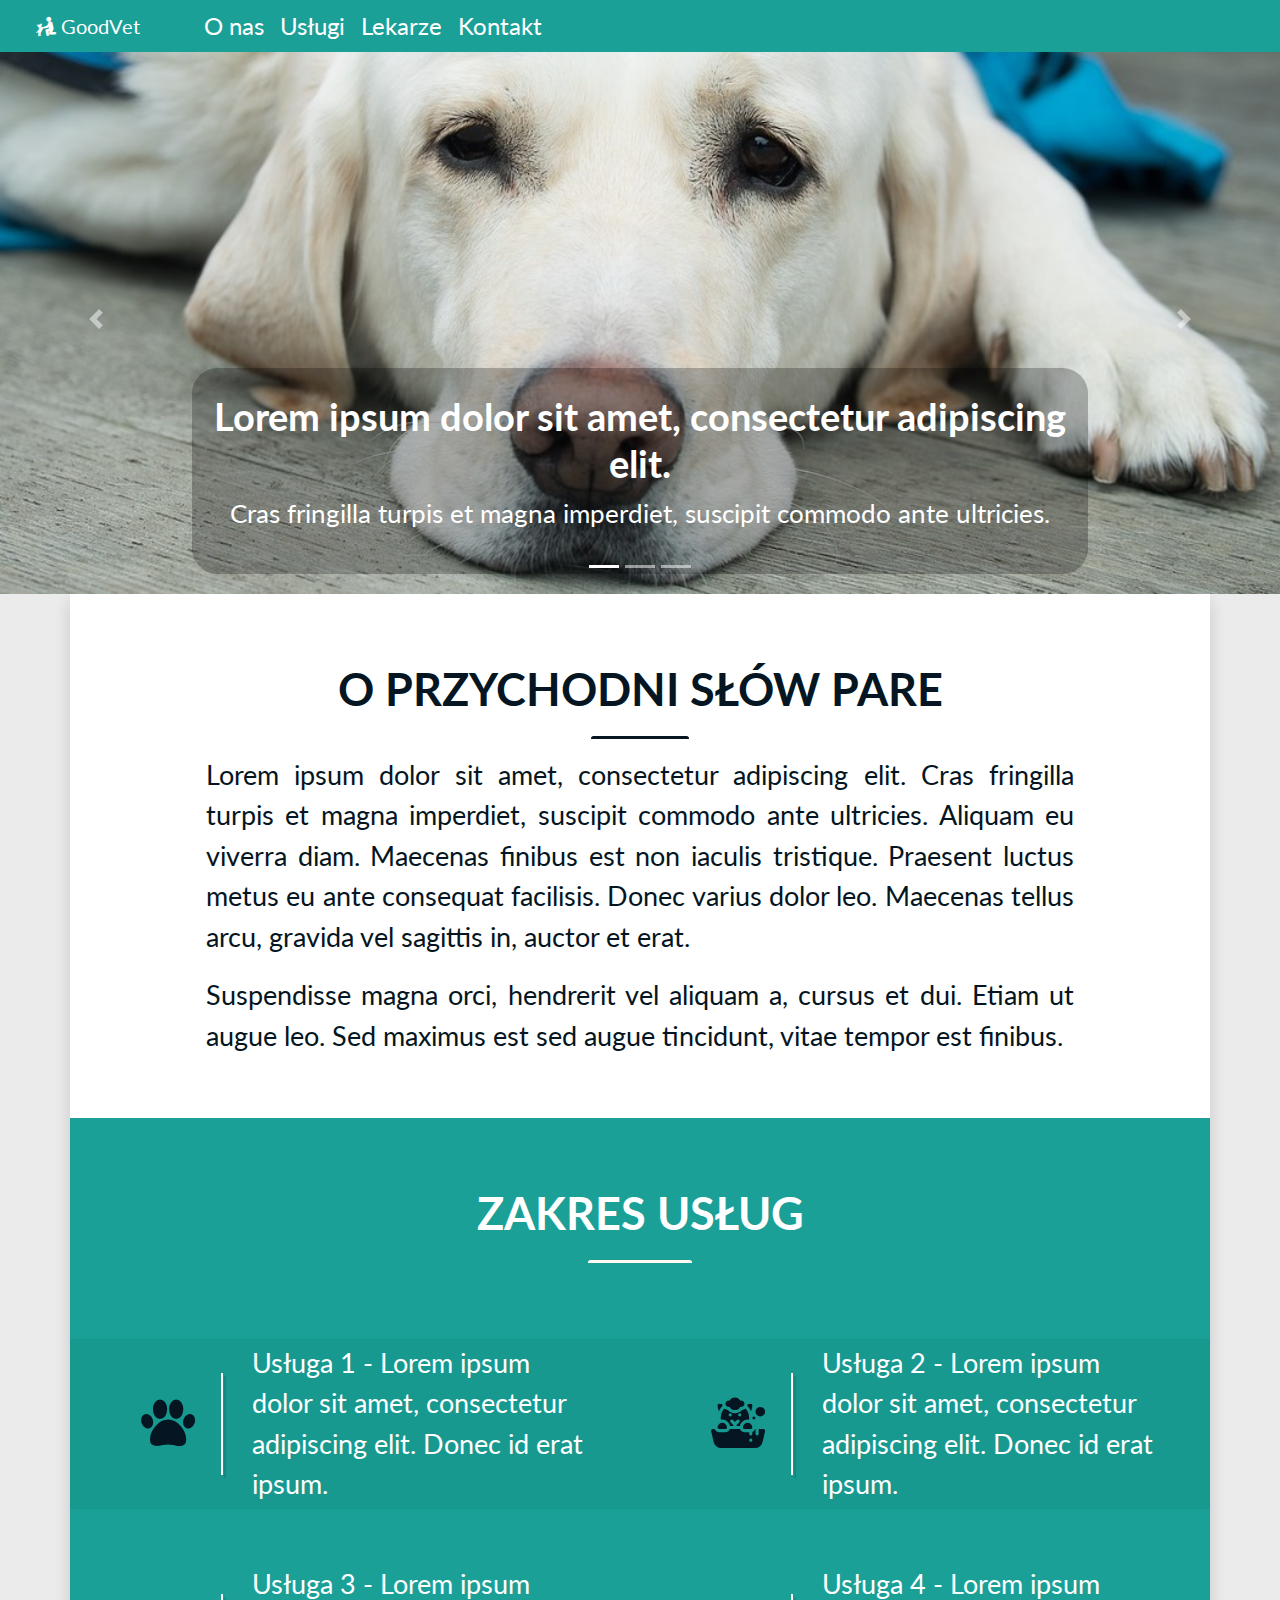
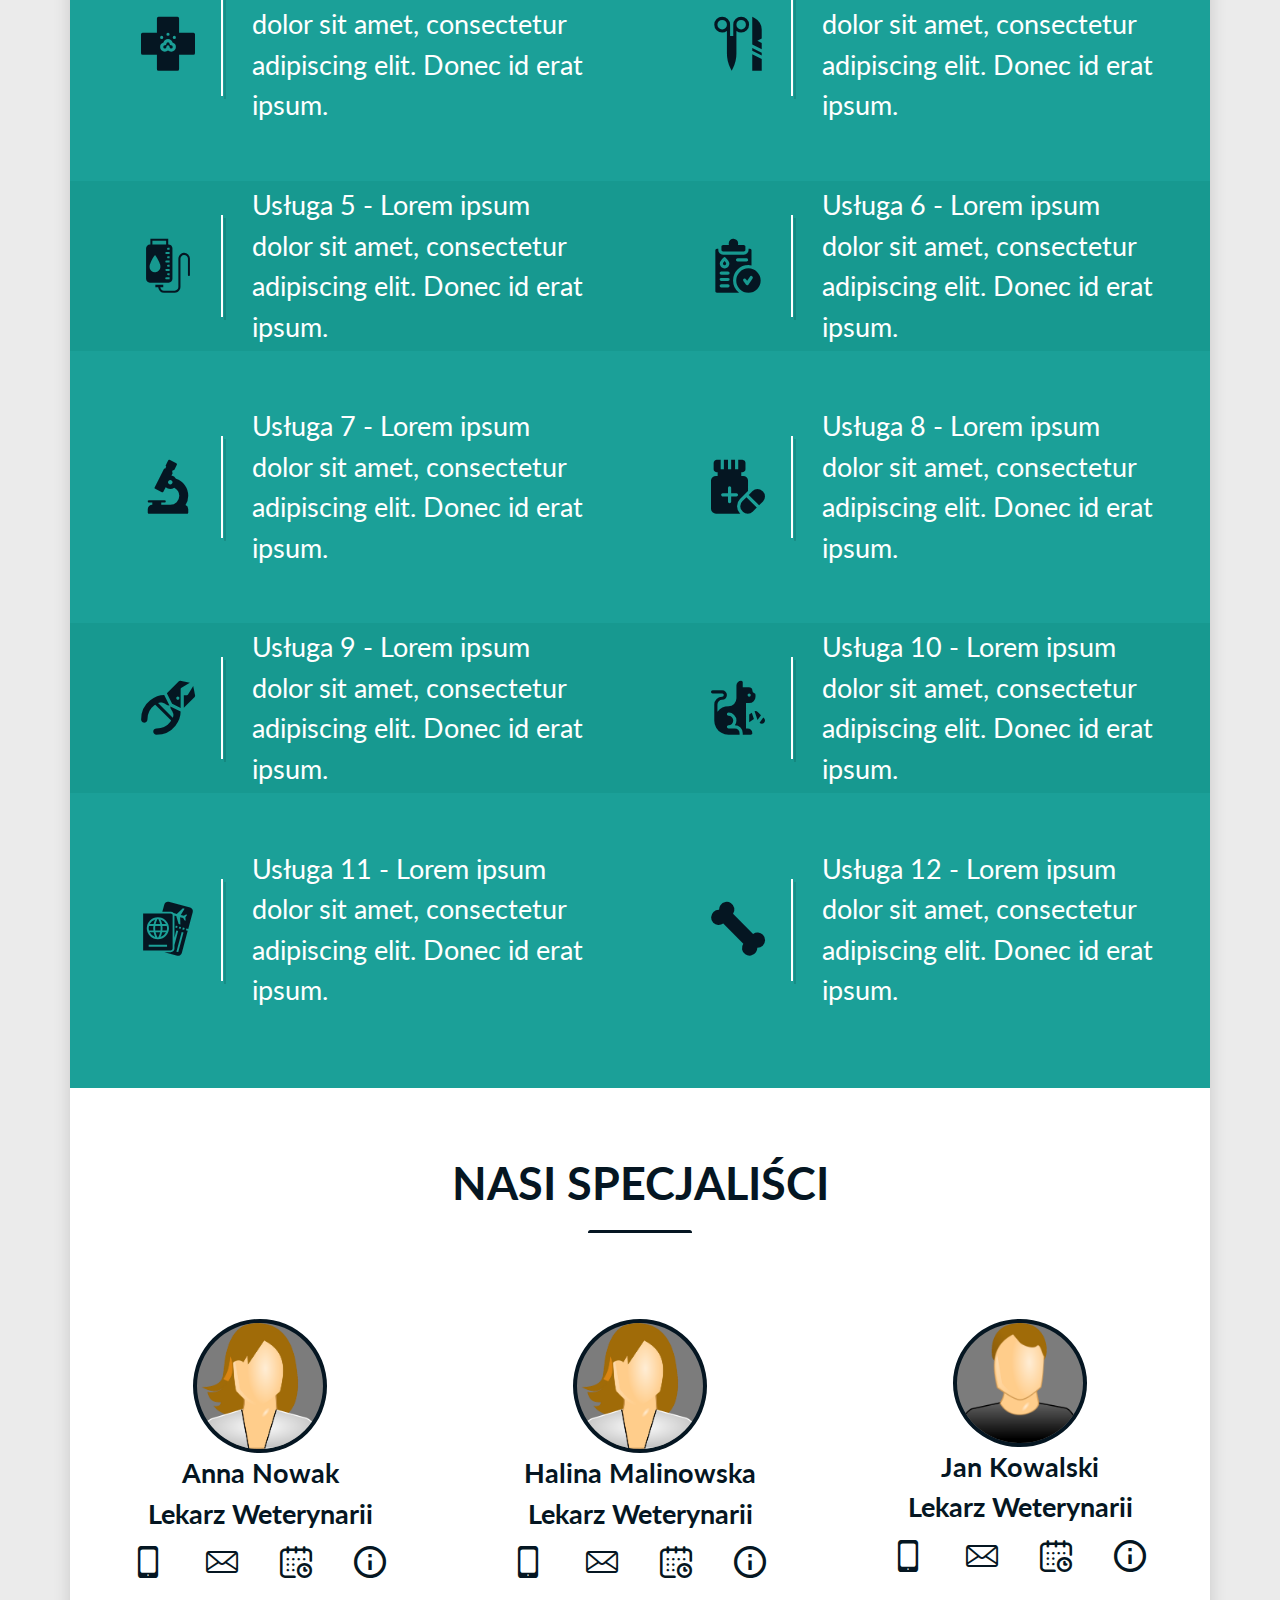
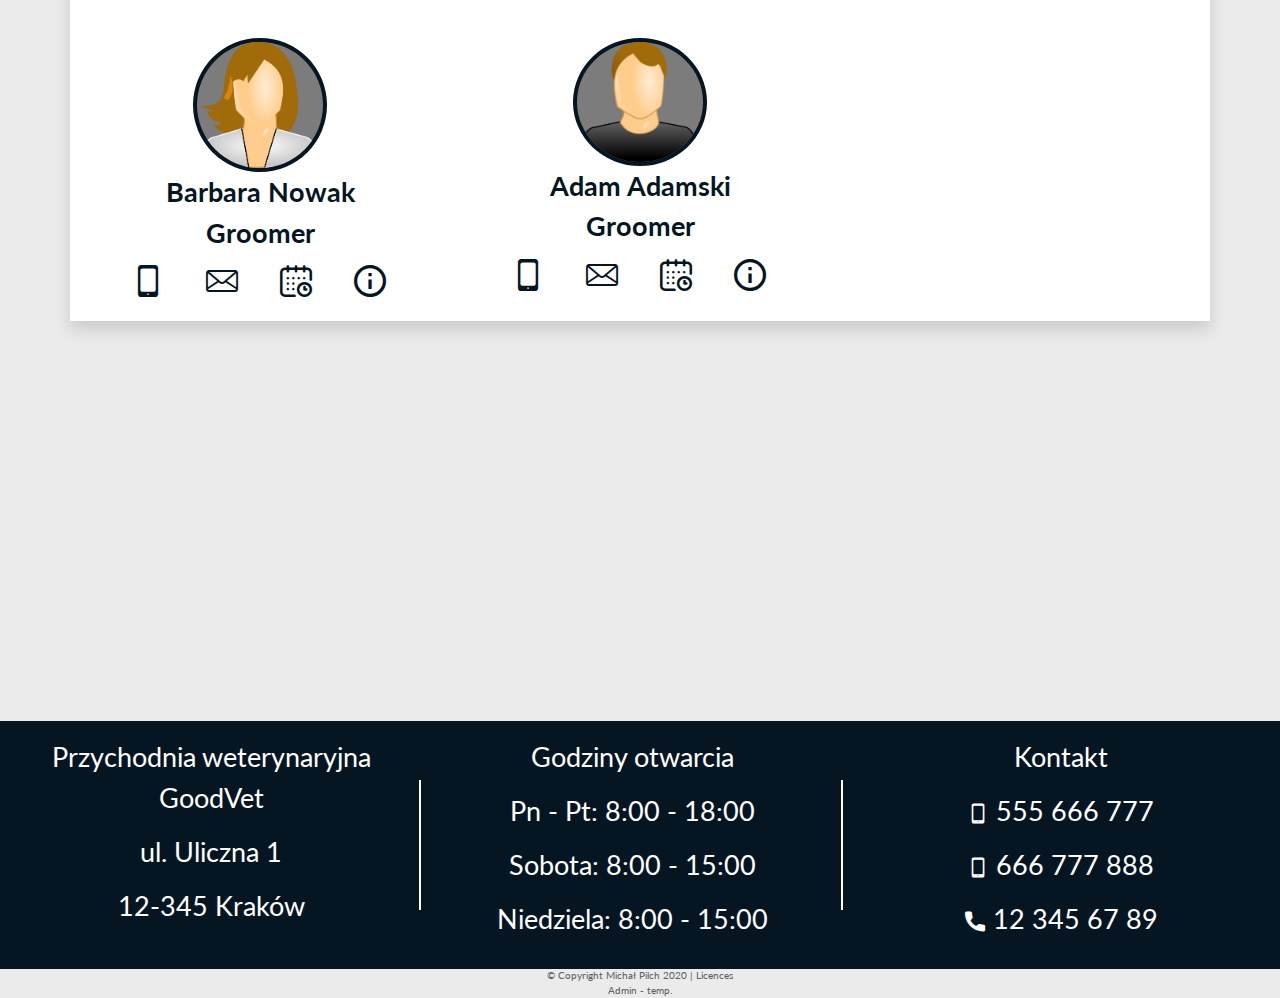
==== commit 033a30dd: "admin panel - login + base site" ====
--- a/index.html
+++ b/index.html
@@ -722,6 +722,7 @@
         </footer>
         <div class="signature">
             <p>&copy; Copyright Michał Pilch 2020 | <a href="licences/licenses.html" target="_blank">Licences</a></p>
+            <a href="admin/login.html" target="_blank">Admin - temp.</a>
         </div>
     </main>
 
--- a/styles/main.css
+++ b/styles/main.css
@@ -289,6 +289,10 @@
     color: rgb(94, 94, 94);
   }
 
+  .signature p {
+    margin: 0;
+  }
+
   .signature a{
     color: rgb(94, 94, 94);
   }
